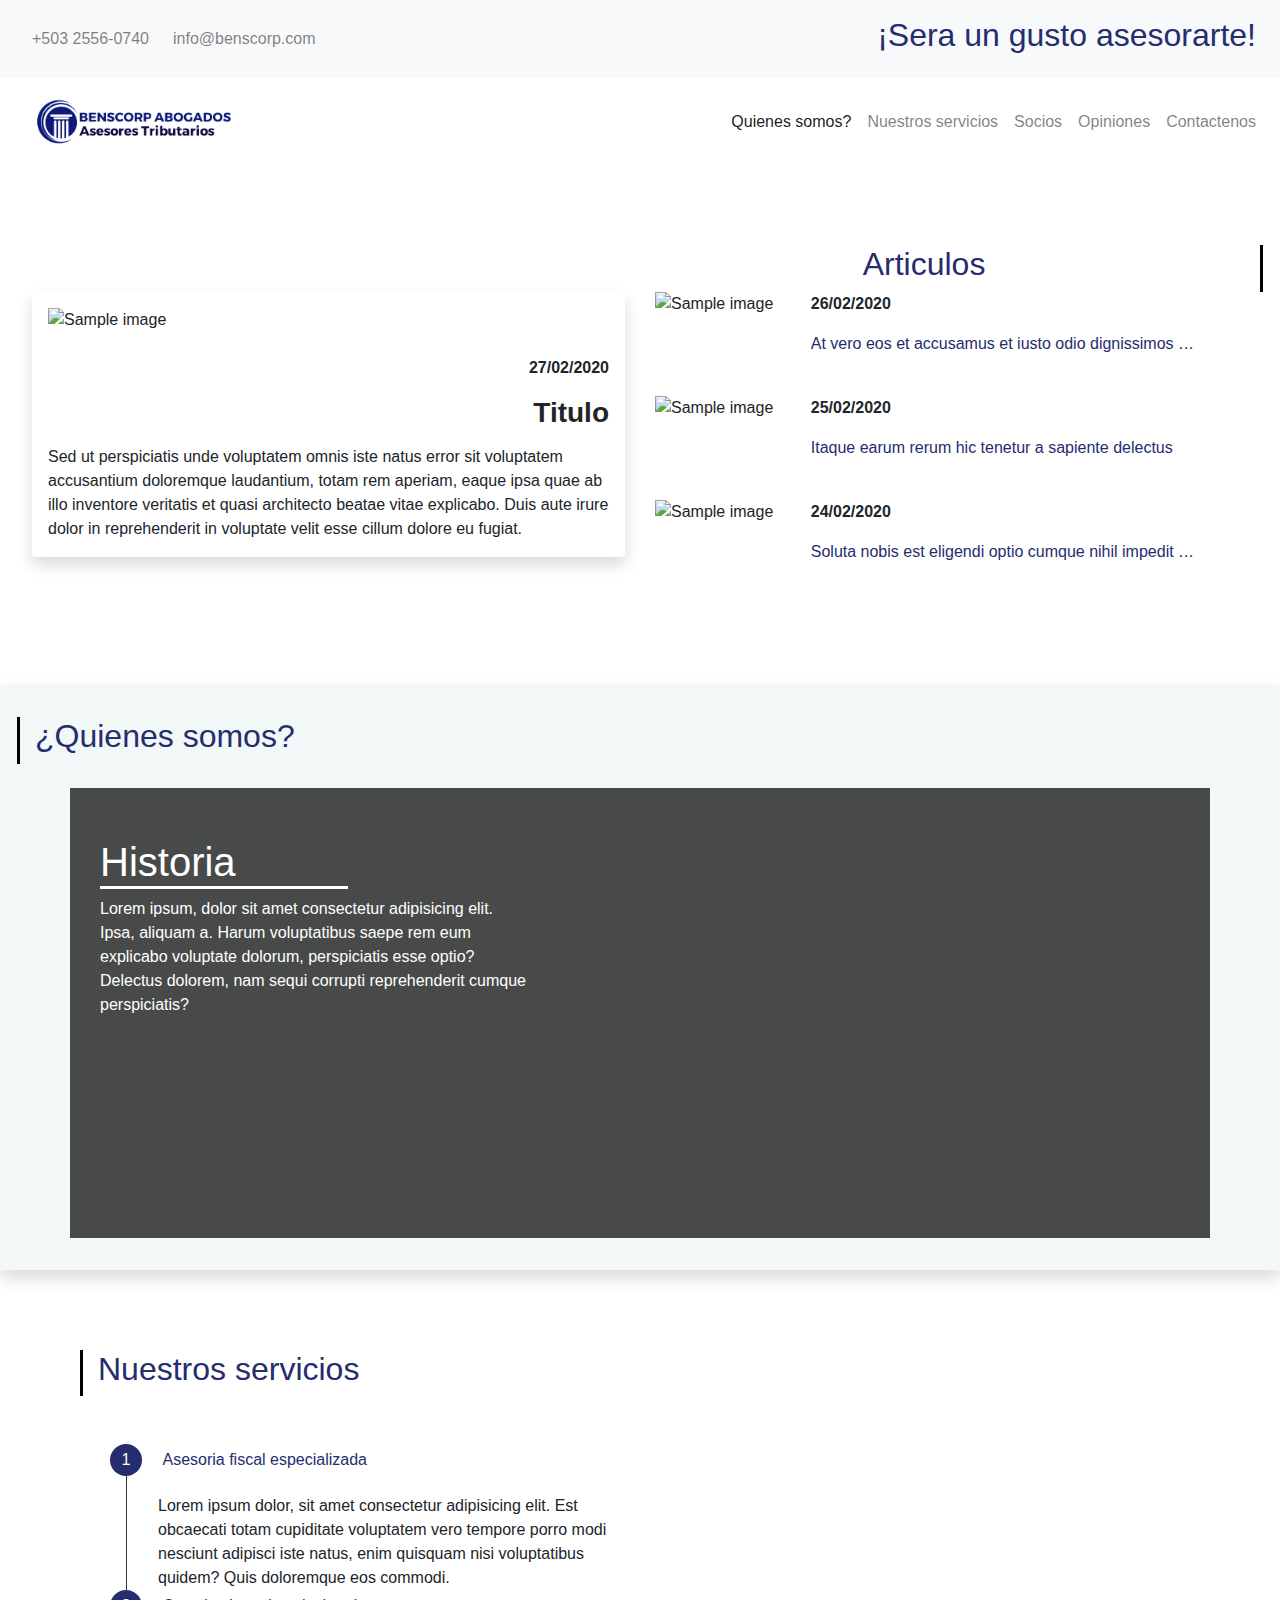
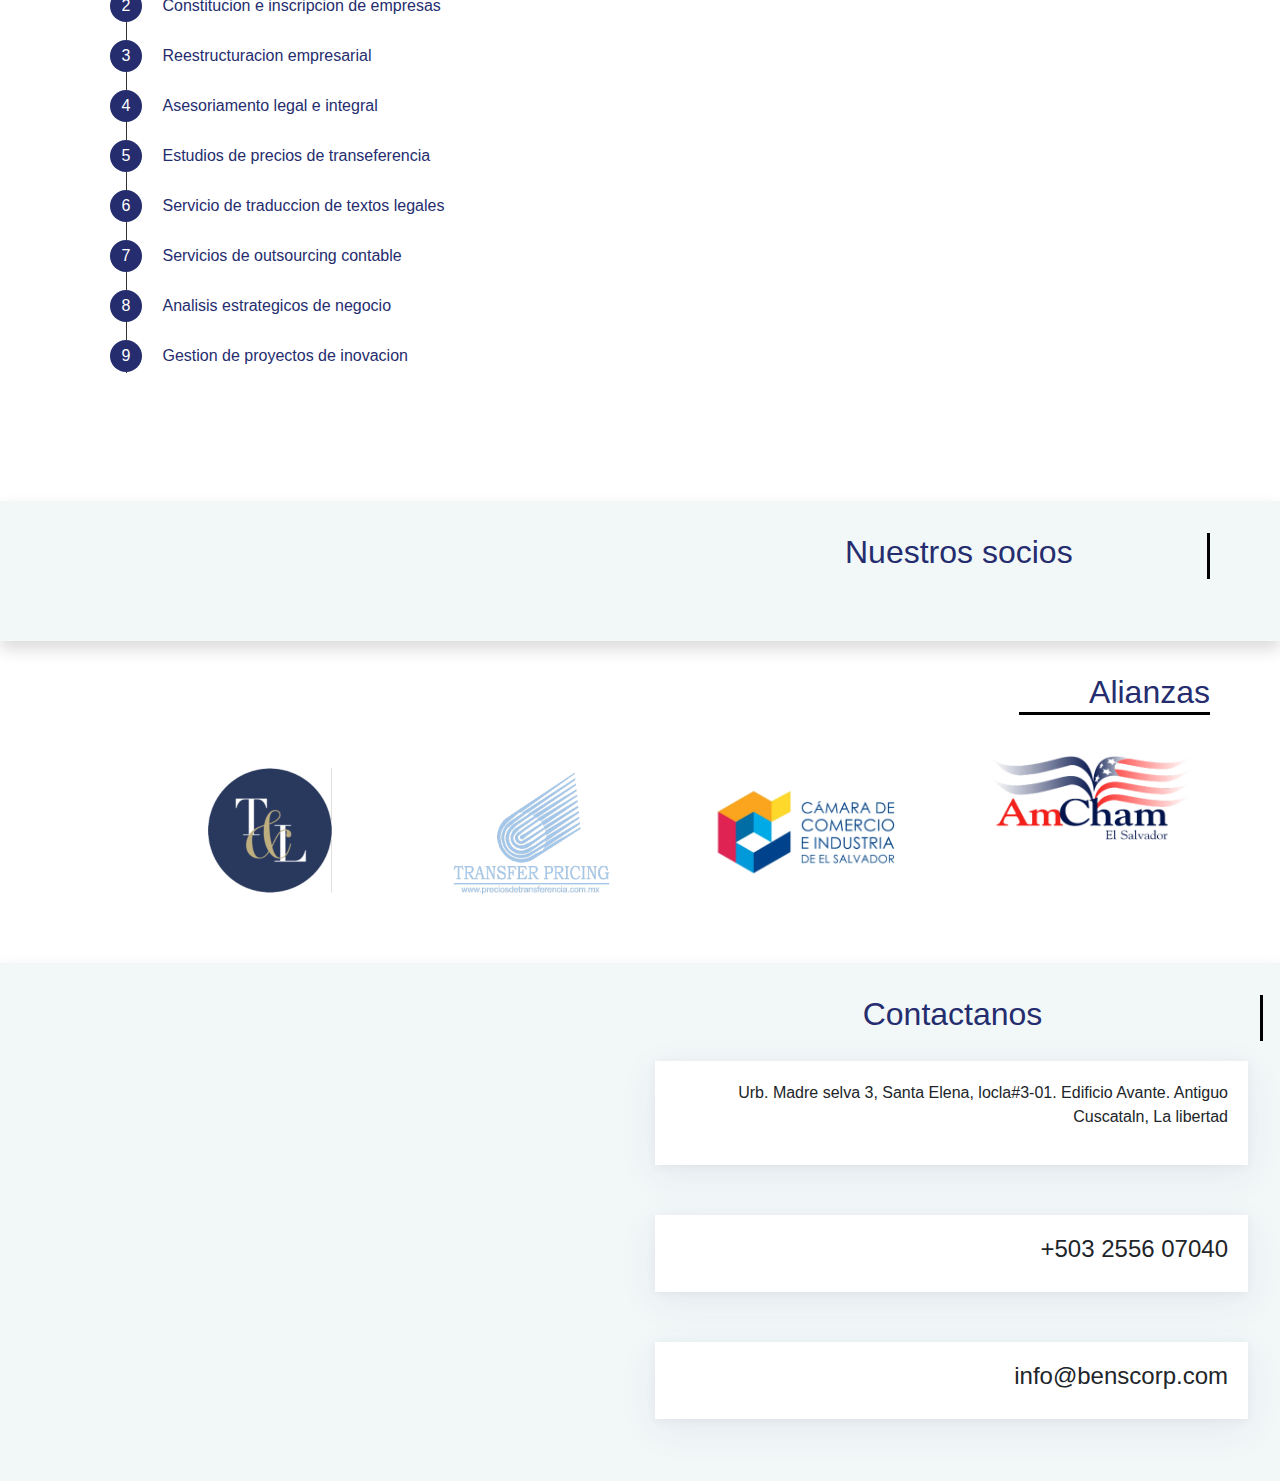
==== propuesta.html @ 33545127 "Signed-off-by: Andresss21 <Andrs27999@gmail.com>" ====
<!DOCTYPE html>
<html lang="en">

<head>
    <meta charset="UTF-8">
    <meta name="viewport" content="width=device-width, initial-scale=1.0">
    <title>Propuesta</title>
    <!--Import bootstrap-->
    <link rel="stylesheet" href="css/bootstrap.min.css">
    <link rel="stylesheet" type="text/css" href="css/bootstrap-extended.min.css">
    

    <!--Import Fontawesome Icon Font-->
    <script src="https://kit.fontawesome.com/948414847c.js" crossorigin="anonymous"></script>

    <!--Import owl carrousel-->
    <link rel="stylesheet" href="https://cdnjs.cloudflare.com/ajax/libs/OwlCarousel2/2.3.4/assets/owl.carousel.min.css">

    <!--Import style-->
    <link rel="stylesheet" href="css/style.css">



</head>

<body>

    <!--Navbar-->
    <nav class="navbar navbar-expand-md navbar-light bg-light">
        <div class="w-100 order-1 order-md-0">
            <ul class="navbar-nav mr-auto">
                <li class="nav-item">
                    <a class="nav-link"><i class="fas fa-phone"></i> +503 2556-0740</a>
                </li>
                <li class="nav-item">
                    <a class="nav-link"><i class="fas fa-envelope"></i> info@benscorp.com</a>
                </li>
            </ul>
        </div>
        <div class="navbar-collapse collapse mx-auto order-0 dual-collapse2">
            <ul class="navbar-nav">
                <li class="nav-item">
                    <a class="nav-link">
                        <h4><i class="fab fa-facebook-square"></i></h4>
                    </a>
                </li>
                <li class="nav-item">
                    <a class="nav-link">
                        <h4><i class="fab fa-twitter-square"></i></h4>
                    </a>
                </li>
                <li class="nav-item">
                    <a class="nav-link">
                        <h4><i class="fab fa-linkedin"></i></h4>
                    </a>
                </li>
            </ul>

        </div>
        <div class="navbar-collapse collapse w-100 order-3 dual-collapse2">
            <ul class="navbar-nav ml-auto">
                <li class="nav-item">
                    <a class="nav-link" href="#"><h2>¡Sera un gusto asesorarte!</h2></a>
                </li>
            </ul>
        </div>
    </nav>

    <!--Fin del Navbar-->

    <!--Navbar-->
    <nav class="navbar navbar-expand-sm navbar-light">
        <a class="navbar-brand" href="#"><img src="img/logo.png" class="img-fluid" width="295"></a>
        <button class="navbar-toggler" type="button" data-toggle="collapse" data-target="#navbar-index"
            aria-controls="navbar-index" aria-expanded="false" aria-label="Toggle navigation">
            <span class="navbar-toggler-icon"></span>
        </button>

        <div class="navbar-collapse collapse w-100 order-3 dual-collapse2" id="navbar-index">
            <ul class="navbar-nav ml-auto">
                <li class="nav-item active">
                    <a class="nav-link" href="#QuienesSomos">Quienes somos? <span class="sr-only">(current)</span></a>
                </li>
                <li class="nav-item ">
                    <a class="nav-link" href="#servicio">Nuestros servicios</a>
                </li>
                <li class="nav-item ">
                    <a class="nav-link" href="#nuestrosocios">Socios</a>
                </li>
                <li class="nav-item ">
                    <a class="nav-link" href="#alianza">Opiniones</a>
                </li>
                <li class="nav-item ">
                    <a class="nav-link" href="#Contacto">Contactenos</a>
                </li>
            </ul>
        </div>
    </nav>
    <!--Fin del Navbar-->

    <!--SLIDER-->
    <div class="container">

        <div class="row">

            <div class="col-sm-auto">
                <div class="carousel slide" id="main-carousel" data-ride="carousel">
                    <ol class="carousel-indicators">
                        <li data-target="#main-carousel" data-slide-to="0" class="active"></li>
                        <li data-target="#main-carousel" data-slide-to="1"></li>
                        <li data-target="#main-carousel" data-slide-to="2"></li>
                        <li data-target="#main-carousel" data-slide-to="3"></li>
                    </ol><!-- /.carousel-indicators -->

                    <div class="carousel-inner">
                        <div class="carousel-item active">
                            <img class="d-block img-fluid" src="https://s19.postimg.cc/qzj5uncgj/slide1.jpg" alt="">
                            <div class="carousel-caption d-none d-md-block">
                                <h1>Titulo</h1>
                            </div>
                        </div>
                        <div class="carousel-item">
                            <img class="d-block img-fluid" src="https://s19.postimg.cc/lmubh3h0j/slide2.jpg" alt="">
                            <div class="carousel-caption d-none d-md-block">
                                <h3>Titulo</h3>
                                <p>Lorem ipsum dolor sit amet consectetur adipisicing elit. Adipisci esse vitae
                                    exercitationem fugit, numquam minus!</p>
                            </div>
                        </div>
                        <div class="carousel-item">
                            <img class="d-block img-fluid" src="https://s19.postimg.cc/99hh9lr5v/slide3.jpg" alt="">
                            <div class="carousel-caption d-none d-md-block">
                                <h3>Titulo</h3>
                                <p>Lorem ipsum dolor sit amet consectetur adipisicing elit. Adipisci esse vitae
                                    exercitationem fugit, numquam minus!</p>
                            </div>
                        </div>
                        <div class="carousel-item">
                            <img src="https://s19.postimg.cc/nenabzsnn/slide4.jpg" alt="" class="d-block img-fluid">
                            <div class="carousel-caption d-none d-md-block">
                                <h3>Titulo</h3>
                                <p>Lorem ipsum dolor sit amet consectetur adipisicing elit. Adipisci esse vitae
                                    exercitationem fugit, numquam minus!</p>
                            </div>
                        </div>
                    </div><!-- /.carousel-inner -->

                    <a href="#main-carousel" class="carousel-control-prev" data-slide="prev">
                        <span class="carousel-control-prev-icon"></span>
                        <span class="sr-only" aria-hidden="true">Prev</span>
                    </a>
                    <a href="#main-carousel" class="carousel-control-next" data-slide="next">
                        <span class="carousel-control-next-icon"></span>
                        <span class="sr-only" aria-hidden="true">Next</span>
                    </a>
                </div><!-- /.carousel -->
            </div>
        </div>
    </div>

    <!--Articulos-->
    
    <!-- Section: Magazine v.2 -->
    <section class="magazine-section my-5">

        <!-- Section heading -->
        <div class="row justify-content-end">
            <div class="col-4 line_black_reverse">
                <h2 class="letter_responsive">Articulos</h2>
            </div>
        </div>
        <!-- Grid row -->
        <div class="row">
          <!-- Grid column -->
          <div class="col-lg-6 col-md-12">
            <div class="shadow p-3 mb-5 bg-white rounded">    
                <!-- Featured news -->
                <div class="single-news mb-lg-0 mb-4">
        
                <!-- Image -->
                <div class="view overlay rounded z-depth-1-half mb-4">
                    <img class="img-fluid" src="https://images.pexels.com/photos/380768/pexels-photo-380768.jpeg?auto=compress&cs=tinysrgb&dpr=2&h=650&w=940" alt="Sample image">
                    <a>
                    <div class="mask rgba-white-slight"></div>
                    </a>
                </div>
        
                <!-- Data -->
                <div class="news-data d-flex justify-content-end">
                    <p class="font-weight-bold dark-grey-text">27/02/2020</p>
                </div>
        
                <!-- Excerpt -->
                <h3 class="font-weight-bold dark-grey-text mb-3"><a>Titulo</a></h3>
                <p class="dark-grey-text mb-lg-0 mb-md-5 mb-4">Sed ut perspiciatis unde voluptatem omnis iste natus
                    error sit voluptatem accusantium doloremque laudantium, totam rem aperiam, eaque ipsa quae ab illo
                    inventore veritatis et quasi architecto beatae vitae explicabo. Duis aute irure dolor in
                    reprehenderit in voluptate velit esse cillum dolore eu fugiat.</p>
        
                </div>
                <!-- Featured news -->
      
            </div>
        </div>
          <!-- Grid column -->
      
          <!-- Grid column -->
          <div class="col-lg-6 col-md-12">
      
            <!-- Small news -->
            <div class="single-news mb-4">
      
              <!-- Grid row -->
              <div class="row">
      
                <!-- Grid column -->
                <div class="col-md-3">
      
                  <!--Image-->
                  <div class="view overlay rounded z-depth-1 mb-4">
                    <img class="img-fluid" src="https://images.pexels.com/photos/4427430/pexels-photo-4427430.jpeg?auto=compress&cs=tinysrgb&dpr=2&h=650&w=940" alt="Sample image">
                    <a>
                      <div class="mask rgba-white-slight"></div>
                    </a>
                  </div>
      
                </div>
                <!-- Grid column -->
      
                <!-- Grid column -->
                <div class="col-md-9">
      
                  <!-- Excerpt -->
                  <p class="font-weight-bold dark-grey-text">26/02/2020</p>
                  <div class="d-flex justify-content-between">
                    <div class="col-11 text-truncate pl-0 mb-3">
                      <a href="#!" class="dark-grey-text">At vero eos et accusamus et iusto odio dignissimos
                        ducimus qui blanditiis</a>
                    </div>
                    <a><i class="fas fa-angle-double-right"></i></a>
                  </div>
      
                </div>
                <!-- Grid column -->
      
              </div>
              <!-- Grid row -->
      
            </div>
            <!-- Small news -->
      
            <!-- Small news -->
            <div class="single-news mb-4">
      
              <!-- Grid row -->
              <div class="row">
      
                <!-- Grid column -->
                <div class="col-md-3">
      
                  <!--Image-->
                  <div class="view overlay rounded z-depth-1 mb-4">
                    <img class="img-fluid" src="https://images.pexels.com/photos/3183197/pexels-photo-3183197.jpeg?auto=compress&cs=tinysrgb&dpr=2&h=650&w=940"
                      alt="Sample image">
                    <a>
                      <div class="mask rgba-white-slight"></div>
                    </a>
                  </div>
      
                </div>
                <!-- Grid column -->
      
                <!-- Grid column -->
                <div class="col-md-9">
      
                  <!-- Excerpt -->
                  <p class="font-weight-bold dark-grey-text">25/02/2020</p>
                  <div class="d-flex justify-content-between">
                    <div class="col-11 text-truncate pl-0 mb-3">
                      <a href="#!" class="dark-grey-text">Itaque earum rerum hic tenetur a sapiente delectus</a>
                    </div>
                    <a><i class="fas fa-angle-double-right"></i></a>
                  </div>
      
                </div>
                <!-- Grid column -->
      
              </div>
              <!-- Grid row -->
      
            </div>
            <!-- Small news -->
      
            <!-- Small news -->
            <div class="single-news mb-4">
      
              <!-- Grid row -->
              <div class="row">
      
                <!-- Grid column -->
                <div class="col-md-3">
      
                  <!--Image-->
                  <div class="view overlay rounded z-depth-1 mb-4">
                    <img class="img-fluid" src="https://images.pexels.com/photos/3184296/pexels-photo-3184296.jpeg?auto=compress&cs=tinysrgb&dpr=2&h=650&w=940" alt="Sample image">
                    <a>
                      <div class="mask rgba-white-slight"></div>
                    </a>
                  </div>
      
                </div>
                <!-- Grid column -->
      
                <!-- Grid column -->
                <div class="col-md-9">
      
                  <!-- Excerpt -->
                  <p class="font-weight-bold dark-grey-text">24/02/2020</p>
                  <div class="d-flex justify-content-between">
                    <div class="col-11 text-truncate pl-0 mb-3">
                      <a href="#!" class="dark-grey-text">Soluta nobis est eligendi optio cumque nihil impedit quo
                        minus</a>
                    </div>
                    <a><i class="fas fa-angle-double-right"></i></a>
                  </div>
      
                </div>
                <!-- Grid column -->
      
              </div>
              <!-- Grid row -->
      
            </div>
            <!-- Small news -->
      
            
      
          </div>
          <!--Grid column-->
      
        </div>
        <!-- Grid row -->
      
      </section>
      <!-- Section: Magazine v.2 -->
    
        <!--Fin Articulos-->
    

    <!--¿Quienes somos?-->
    <section class="shadow" class="m-5" id="QuienesSomos">
        <div class="row">
            <div class="col-4 line_black">
                <h2 class="letter_responsive">¿Quienes somos?</h2>
            </div>
        </div>
        <br>
        <div class="row">
            <div class="container bg-overlay">
            <div class="col-sm-3">
                <h1 class="line_buttom">Historia</h1>
            </div>
                <div class="col-sm">
                    <div>
                        <p class="reduce">Lorem ipsum, dolor sit amet consectetur adipisicing elit. Ipsa, aliquam a.
                            Harum voluptatibus
                            saepe rem eum explicabo voluptate dolorum,
                            perspiciatis esse optio? Delectus dolorem, nam sequi corrupti reprehenderit cumque
                            perspiciatis?</p>
                    </div>
                </div>
            </div>

        </div>

    </section>

    <!--Nuestro servicio-->
    <section class="m-5" id="servicio">
        <div class="container">
            <div class="row justify-content">
                <div class="col-4 line_black">
                    <h2 class="letter_responsive">Nuestros servicios</h2>
                </div>
            </div>
                <div class="col-lg-6 col-md-12 justify-content-center">
                    <div class="my-5">
                        <div class="steps" id="stepWizard">
                            <div class="step position-relative">
                                <div class="step-heading position-static" id="step1">
                                    <a class="" role="button" data-toggle="collapse" href="#collapse1" aria-expanded="true" aria-controls="collapse1">
                                        <div class="num d-inline-flex text-white align-items-center justify-content-center position-relative rounded-circle bg-primary">1</div>
                                        <div class="pl-3 d-inline-flex title">Asesoria fiscal especializada</div>
                                    </a>
                                </div>
                
                                <div class="line position-absolute"></div>
                
                                <div id="collapse1" class="pl-5 collapse show" aria-labelledby="step1" data-parent="#stepWizard">
                                    <div class="step-body" wid>
                                        Lorem ipsum dolor, sit amet consectetur adipisicing elit. Est obcaecati totam cupiditate 
                                        voluptatem vero tempore porro modi nesciunt adipisci iste natus, 
                                        enim quisquam nisi voluptatibus quidem? Quis doloremque eos commodi.
                                    </div>
                                </div>
                            </div>
                
                            <div class="step position-relative">
                                <div class="step-heading position-static" id="step2">
                                    <a class="" role="button" data-toggle="collapse" href="#collapse2" aria-expanded="true" aria-controls="collapse2">
                                        <div class="num d-inline-flex text-white align-items-center justify-content-center position-relative rounded-circle bg-primary">2</div>
                                        <div class="pl-3 d-inline-flex title">Constitucion e inscripcion de empresas</div>
                                    </a>
                                </div>
                
                                <div class="line position-absolute"></div>
                
                                <div id="collapse2" class="pl-5 collapse" aria-labelledby="step2" data-parent="#stepWizard">
                                    <div class="step-body">
                                        Lorem ipsum dolor, sit amet consectetur adipisicing elit. Est obcaecati totam cupiditate 
                                        voluptatem vero tempore porro modi nesciunt adipisci iste natus, 
                                        enim quisquam nisi voluptatibus quidem? Quis doloremque eos commodi.
                                    </div>
                                </div>
                            </div>

                            <div class="step position-relative">
                                <div class="step-heading position-static" id="step3">
                                    <a class="" role="button" data-toggle="collapse" href="#collapse3" aria-expanded="true" aria-controls="collapse3">
                                        <div class="num d-inline-flex text-white align-items-center justify-content-center position-relative rounded-circle bg-primary">3</div>
                                        <div class="pl-3 d-inline-flex title">Reestructuracion empresarial</div>
                                    </a>
                                </div>
                
                                <div class="line position-absolute"></div>
                
                                <div id="collapse3" class="pl-5 collapse" aria-labelledby="step3" data-parent="#stepWizard">
                                    <div class="step-body">
                                        Lorem ipsum dolor, sit amet consectetur adipisicing elit. Est obcaecati totam cupiditate 
                                        voluptatem vero tempore porro modi nesciunt adipisci iste natus, 
                                        enim quisquam nisi voluptatibus quidem? Quis doloremque eos commodi.
                                    </div>
                                </div>
                            </div>

                            <div class="step position-relative">
                                <div class="step-heading position-static" id="step4">
                                    <a class="" role="button" data-toggle="collapse" href="#collapse4" aria-expanded="true" aria-controls="collapse4">
                                        <div class="num d-inline-flex text-white align-items-center justify-content-center position-relative rounded-circle bg-primary">4</div>
                                        <div class="pl-3 d-inline-flex title">Asesoriamento legal e integral</div>
                                    </a>
                                </div>
                
                                <div class="line position-absolute"></div>
                
                                <div id="collapse4" class="pl-5 collapse" aria-labelledby="step4" data-parent="#stepWizard">
                                    <div class="step-body">
                                        Lorem ipsum dolor, sit amet consectetur adipisicing elit. Est obcaecati totam cupiditate 
                                        voluptatem vero tempore porro modi nesciunt adipisci iste natus, 
                                        enim quisquam nisi voluptatibus quidem? Quis doloremque eos commodi.
                                    </div>
                                </div>
                            </div>

                            <div class="step position-relative">
                                <div class="step-heading position-static" id="step5">
                                    <a class="" role="button" data-toggle="collapse" href="#collapse5" aria-expanded="true" aria-controls="collapse5">
                                        <div class="num d-inline-flex text-white align-items-center justify-content-center position-relative rounded-circle bg-primary">5</div>
                                        <div class="pl-3 d-inline-flex title">Estudios de precios de transeferencia</div>
                                    </a>
                                </div>
                
                                <div class="line position-absolute"></div>
                
                                <div id="collapse5" class="pl-5 collapse" aria-labelledby="step5" data-parent="#stepWizard">
                                    <div class="step-body">
                                        Lorem ipsum dolor, sit amet consectetur adipisicing elit. Est obcaecati totam cupiditate 
                                        voluptatem vero tempore porro modi nesciunt adipisci iste natus, 
                                        enim quisquam nisi voluptatibus quidem? Quis doloremque eos commodi.
                                    </div>
                                </div>
                            </div>

                            <div class="step position-relative">
                                <div class="step-heading position-static" id="step6">
                                    <a class="" role="button" data-toggle="collapse" href="#collapse6" aria-expanded="true" aria-controls="collapse6">
                                        <div class="num d-inline-flex text-white align-items-center justify-content-center position-relative rounded-circle bg-primary">6</div>
                                        <div class="pl-3 d-inline-flex title">Servicio de traduccion de textos legales</div>
                                    </a>
                                </div>
                
                                <div class="line position-absolute"></div>
                
                                <div id="collapse6" class="pl-5 collapse" aria-labelledby="step6" data-parent="#stepWizard">
                                    <div class="step-body">
                                        Lorem ipsum dolor, sit amet consectetur adipisicing elit. Est obcaecati totam cupiditate 
                                        voluptatem vero tempore porro modi nesciunt adipisci iste natus, 
                                        enim quisquam nisi voluptatibus quidem? Quis doloremque eos commodi.
                                    </div>
                                </div>
                            </div>

                            <div class="step position-relative">
                                <div class="step-heading position-static" id="step7">
                                    <a class="" role="button" data-toggle="collapse" href="#collapse7" aria-expanded="true" aria-controls="collapse7">
                                        <div class="num d-inline-flex text-white align-items-center justify-content-center position-relative rounded-circle bg-primary">7</div>
                                        <div class="pl-3 d-inline-flex title">Servicios de outsourcing contable</div>
                                    </a>
                                </div>
                
                                <div class="line position-absolute"></div>
                
                                <div id="collapse7" class="pl-5 collapse" aria-labelledby="step7" data-parent="#stepWizard">
                                    <div class="step-body">
                                        Lorem ipsum dolor, sit amet consectetur adipisicing elit. Est obcaecati totam cupiditate 
                                        voluptatem vero tempore porro modi nesciunt adipisci iste natus, 
                                        enim quisquam nisi voluptatibus quidem? Quis doloremque eos commodi.
                                    </div>
                                </div>
                            </div>

                            <div class="step position-relative">
                                <div class="step-heading position-static" id="step8">
                                    <a class="" role="button" data-toggle="collapse" href="#collapse8" aria-expanded="true" aria-controls="collapse8">
                                        <div class="num d-inline-flex text-white align-items-center justify-content-center position-relative rounded-circle bg-primary">8</div>
                                        <div class="pl-3 d-inline-flex title">Analisis estrategicos de negocio</div>
                                    </a>
                                </div>
                
                                <div class="line position-absolute"></div>
                
                                <div id="collapse8" class="pl-5 collapse" aria-labelledby="step8" data-parent="#stepWizard">
                                    <div class="step-body">
                                        Lorem ipsum dolor, sit amet consectetur adipisicing elit. Est obcaecati totam cupiditate 
                                        voluptatem vero tempore porro modi nesciunt adipisci iste natus, 
                                        enim quisquam nisi voluptatibus quidem? Quis doloremque eos commodi.
                                    </div>
                                </div>
                            </div>

                            <div class="step position-relative">
                                <div class="step-heading position-static" id="step9">
                                    <a class="" role="button" data-toggle="collapse" href="#collapse9" aria-expanded="true" aria-controls="collapse9">
                                        <div class="num d-inline-flex text-white align-items-center justify-content-center position-relative rounded-circle bg-primary">9</div>
                                        <div class="pl-3 d-inline-flex title">Gestion de proyectos de inovacion</div>
                                    </a>
                                </div>
                
                                <div class="line position-absolute"></div>
                
                                <div id="collapse9" class="pl-5 collapse" aria-labelledby="step9" data-parent="#stepWizard">
                                    <div class="step-body">
                                        Lorem ipsum dolor, sit amet consectetur adipisicing elit. Est obcaecati totam cupiditate 
                                        voluptatem vero tempore porro modi nesciunt adipisci iste natus, 
                                        enim quisquam nisi voluptatibus quidem? Quis doloremque eos commodi.
                                    </div>
                                </div>
                            </div>
                
                        </div>
                    </div>
                </div>
            </div>
    </section>
    <!---FIn de los servicios-->

    <!---Inicio de Nuestros socios-->
    <section class="shadow" id="nuestrosocios">
        <div class="container">
            <div class="row justify-content-end">
                <div class="col-4 line_black_reverse">
                    <h2 class="letter_responsive">Nuestros socios</h2>
                </div>
            </div>
        </div>

        <div class="gtco-testimonials">
            <div class="owl-carousel owl-carousel1 owl-theme">
                <div>
                    <div class="card text-center"><img class="card-img-top"
                            src="https://images.unsplash.com/photo-1572561300743-2dd367ed0c9a?crop=entropy&cs=tinysrgb&fit=crop&fm=jpg&h=300&ixid=eyJhcHBfaWQiOjF9&ixlib=rb-1.2.1&q=50&w=300"
                            alt="">
                        <div class="card-body">
                            <h5 class="line_black">Lic. Juan Carlos Benitez Perla <br />
                                <!--<span> Project Manager </span>--></h5>
                            <p class="card-text">“ Nam libero tempore, cum soluta nobis est eligendi optio cumque nihil
                                impedit quo minus id quod maxime placeat ” </p>
                        </div>
                    </div>
                </div>
                <div>
                    <div class="card text-center"><img class="card-img-top"
                            src="https://images.unsplash.com/photo-1588361035994-295e21daa761?crop=entropy&cs=tinysrgb&fit=crop&fm=jpg&h=301&ixid=eyJhcHBfaWQiOjF9&ixlib=rb-1.2.1&q=50&w=301"
                            alt="">
                        <div class="card-body">
                            <h5 class="line_black">Mgtr. Juan Carlos Benitez Sorto<br />
                                <!--<span> Project Manager </span>--></h5>
                            <p class="card-text">“ Nam libero tempore, cum soluta nobis est eligendi optio cumque nihil
                                impedit quo minus id quod maxime placeat ” </p>
                        </div>
                    </div>
                </div>
                <div>
                    <div class="card text-center"><img class="card-img-top"
                            src="https://images.unsplash.com/photo-1575377222312-dd1a63a51638?crop=entropy&cs=tinysrgb&fit=crop&fm=jpg&h=302&ixid=eyJhcHBfaWQiOjF9&ixlib=rb-1.2.1&q=50&w=302"
                            alt="">
                        <div class="card-body">
                            <h5 class="line_black">Mgtr. Rodrigo José Benitez Sorto<br />
                                <!--<span> Project Manager </span>--></h5>
                            <p class="card-text">“ Nam libero tempore, cum soluta nobis est eligendi optio cumque nihil
                                impedit quo minus id quod maxime placeat ” </p>
                        </div>
                    </div>
                </div>
                
            </div>
        </div>
        
    </section>
    <!---Fin de Nuestros socios-->

    <!---Inicio de Alianzas-->
    <section id="alianza">
        <div class="container">
            <div class="row justify-content-end">
                <div>
                    <h2 class="line_bottom_black text-right">Alianzas</h2>
                </div>
                <div class="row ">
                    <div class="col-sm">
                        <img class="img-fluid" src="img/alianza_logo/1.png" alt="">
                    </div>
                    <div class="col-sm">
                        <img class="img-fluid" src="img/alianza_logo/2.png" alt="">
                    </div>
                    <div class="col-sm">
                        <img class="img-fluid" src="img/alianza_logo/3.png" alt="">
                    </div>
                    <div class="col-sm">
                        <img class="img-fluid" src="img/alianza_logo/4.png" alt="">
                    </div>
                </div>

            </div>
    </section>
    <!---Fin de Alianzas-->

    <!--Contactanos-->

    <section class="shadow" id="Contacto">

        <div class="row justify-content-end">
          <div class="col-4 line_black_reverse">
            <h2 class="letter_responsive">Contactanos</h2>
          </div>
        </div>
  
      
        <div class="row justify-content-end" >
          <div class="col-xl-6 col-md-12">
            <div class="card">
              <div class="card-content">
                <div class="card-body cleartfix">
                  <div class="media align-items-stretch">
                    <div class="align-self-center">
                      <i class="fas fa-map-marker-alt fa-2x"></i>
                    </div>
                    <div class="media-body"></div>
                    <div class="right"> 
                      <p>Urb. Madre selva 3, Santa Elena, locla#3-01. Edificio Avante.
                        Antiguo Cuscataln, La libertad
                      </p>
                    </div>
                  </div>
                </div>
              </div>
            </div>
          </div>
        </div>
      
        <div class="row justify-content-end" >
          <div class="col-xl-6 col-md-12">
            <div class="card">
              <div class="card-content">
                <div class="card-body cleartfix">
                  <div class="media align-items-stretch">
                    <div class="align-self-center">
                      <i class="fas fa-phone fa-2x"></i>
                    </div>
                    <div class="media-body"></div>
                    <div class="align-self-center"> 
                      <h4>+503 2556 07040</h4>
                    </div>
                  </div>
                </div>
              </div>
            </div>
          </div>
        </div>
  
        <div class="row justify-content-end" >
          <div class="col-xl-6 col-md-12">
            <div class="card">
              <div class="card-content">
                <div class="card-body cleartfix">
                  <div class="media align-items-stretch">
                    <div class="align-self-center">
                      <i class="fas fa-envelope fa-2x"></i>
                    </div>
                    <div class="media-body"></div>
                    <div class="align-self-center"> 
                      <h4>info@benscorp.com</h4>
                    </div>
                  </div>
                </div>
              </div>
            </div>
          </div>
        </div> 
      </section>
      <!--Fin contactanos-->


    <!--Import all JS-->
    <script src="https://code.jquery.com/jquery-3.5.1.slim.min.js"
        integrity="sha384-DfXdz2htPH0lsSSs5nCTpuj/zy4C+OGpamoFVy38MVBnE+IbbVYUew+OrCXaRkfj"
        crossorigin="anonymous"></script>
    <script src="js/bootstrap.bundle.min.js"></script>
    <script src="https://cdnjs.cloudflare.com/ajax/libs/OwlCarousel2/2.3.4/owl.carousel.min.js"></script>
    <script src="js/index.js"></script>

</body>

</html>
---- css/style.css ----
.carousel-indicators{
    justify-content: left;
}

img {
    max-width: 100%;
    height: auto;
    display: block;
  }
  
  h3 {
    text-align: center;
    font-weight: 400;
    margin-bottom: 0;
  }
  
  .gtco-testimonials {
    position: relative;
    margin-top: 30px;
  }
  @media (max-width: 767px) {
    .gtco-testimonials {
      margin-top: 20px;
    }
  }
  .gtco-testimonials h2 {
    font-size: 30px;
    text-align: center;
    color: #333333;
    margin-bottom: 50px;
  }
  .gtco-testimonials .owl-stage-outer {
    padding: 30px 0;
  }
  .gtco-testimonials .owl-nav {
    display: none;
  }
  .gtco-testimonials .owl-dots {
    text-align: center;
  }
  .gtco-testimonials .owl-dots span {
    position: relative;
    height: 10px;
    width: 10px;
    border-radius: 50%;
    display: block;
    background: #fff;
    border: 2px solid #01b0f8;
    margin: 0 5px;
  }
  .gtco-testimonials .owl-dots .active {
    box-shadow: none;
  }
  .gtco-testimonials .owl-dots .active span {
    background: #01b0f8;
    box-shadow: none;
    height: 12px;
    width: 12px;
    margin-bottom: -1px;
  }
  .gtco-testimonials .card {
    background: #fff;
    box-shadow: 0 8px 30px -7px #c9dff0;
    margin: 0 20px;
    padding: 0 10px;
    border-radius: 20px;
    border: 0;
  }
  .gtco-testimonials .card .card-img-top {
    max-width: 100px;
    border-radius: 50%;
    margin: 15px auto 0;
    box-shadow: 0 8px 20px -4px #95abbb;
    width: 100px;
    height: 100px;
  }
  .gtco-testimonials .card h5 {
    color: #01b0f8;
    font-size: 21px;
    line-height: 1.3;
  }
  .gtco-testimonials .card h5 span {
    font-size: 18px;
    color: #666666;
  }
  .gtco-testimonials .card p {
    font-size: 18px;
    color: #555;
    padding-bottom: 15px;
  }
  .gtco-testimonials .active {
    opacity: 0.5;
    transition: all 0.3s;
  }
  .gtco-testimonials .center {
    opacity: 1;
  }
  .gtco-testimonials .center h5 {
    font-size: 24px;
  }
  .gtco-testimonials .center h5 span {
    font-size: 20px;
  }
  .gtco-testimonials .center .card-img-top {
    max-width: 100%;
    height: 120px;
    width: 120px;
  }
  .owl-carousel .owl-nav button.owl-next, .owl-carousel .owl-nav button.owl-prev, .owl-carousel button.owl-dot {
    outline: 0;
  }

  .line_black{
    border-color: #000;
    border-left-style: solid;
    
  }
  .line_black_reverse{
    border-color: #000;
    border-right-style: solid;
    
  }

  .pequeno{
    font-size: small;
    text-align: right;
  }

  h3{
    text-align: right;
  }

  .card{
    margin-top: 20px;
  }

 
  .letter_responsive {
    font-size: 2rem;
  }

  .letter_responsive_contact {
    font-size: 2rem;
  }

  .letter_responsive_quienes {
    font-size: 2rem;
    
  }
  
  @media screen and (min-width: 601px) {
    .letter_responsive {
      font-size: 2rem;
    }
    .letter_responsive_contact {
      font-size: 2rem;
    }
    .letter_responsive_quienes {
      font-size: 2rem;
      
    }
  }
  
  /* If the screen size is 600px wide or less, set the font-size of <div> to 30px */
  @media screen and (max-width: 600px) {
    .letter_responsive {
      font-size: 1rem;
      white-space: nowrap;
      margin-left: -72px;
    }
    .letter_responsive_contact {
      font-size: 1rem;
      margin-left: -12px;
    }
    .letter_responsive_quienes {
      font-size: 1rem;
      
    }
  }

  .bg-overlay {
    background: linear-gradient(rgba(0,0,0,.7), rgba(0,0,0,.7)), url("https://images.pexels.com/photos/1595385/pexels-photo-1595385.jpeg?auto=compress&cs=tinysrgb&dpr=2&h=650&w=940");
    background-repeat: no-repeat;
    background-size: cover;
    background-position: center center;
    color: #fff;
    height: 450px;
    padding-top: 50px;
}



.reduce{
  width: 40%;
}

section {
  padding:2rem;
}

.shadow {
  background-color:#F2F8F8;
}

.line_buttom{
  border-bottom-color: #fff;
    border-bottom-style: solid;
    
}

.line_bottom_black{
  border-bottom-color: #000;
    border-bottom-style: solid;
    width: 191px;
}

.right{
  text-align: end;
}


.step-heading {
  height: 33px;
  padding-bottom: 50px;
  cursor: pointer;
}
.step:last-child .step-heading {
  padding-bottom: 0;
}
.step-heading > a:hover {
  text-decoration: none;
}
.step-heading .num {
  width: 32px;
  height: 32px;
}
.steps .step .line {
  border-left: 1px solid #333;
  left: 16px;
  bottom: 0px;
  top: 32px;
}

a{
  color: #252d6e;
}

.bg-primary{
  background-color: #252d6e !important;
} 
h2{
  color: #252d6e;
}
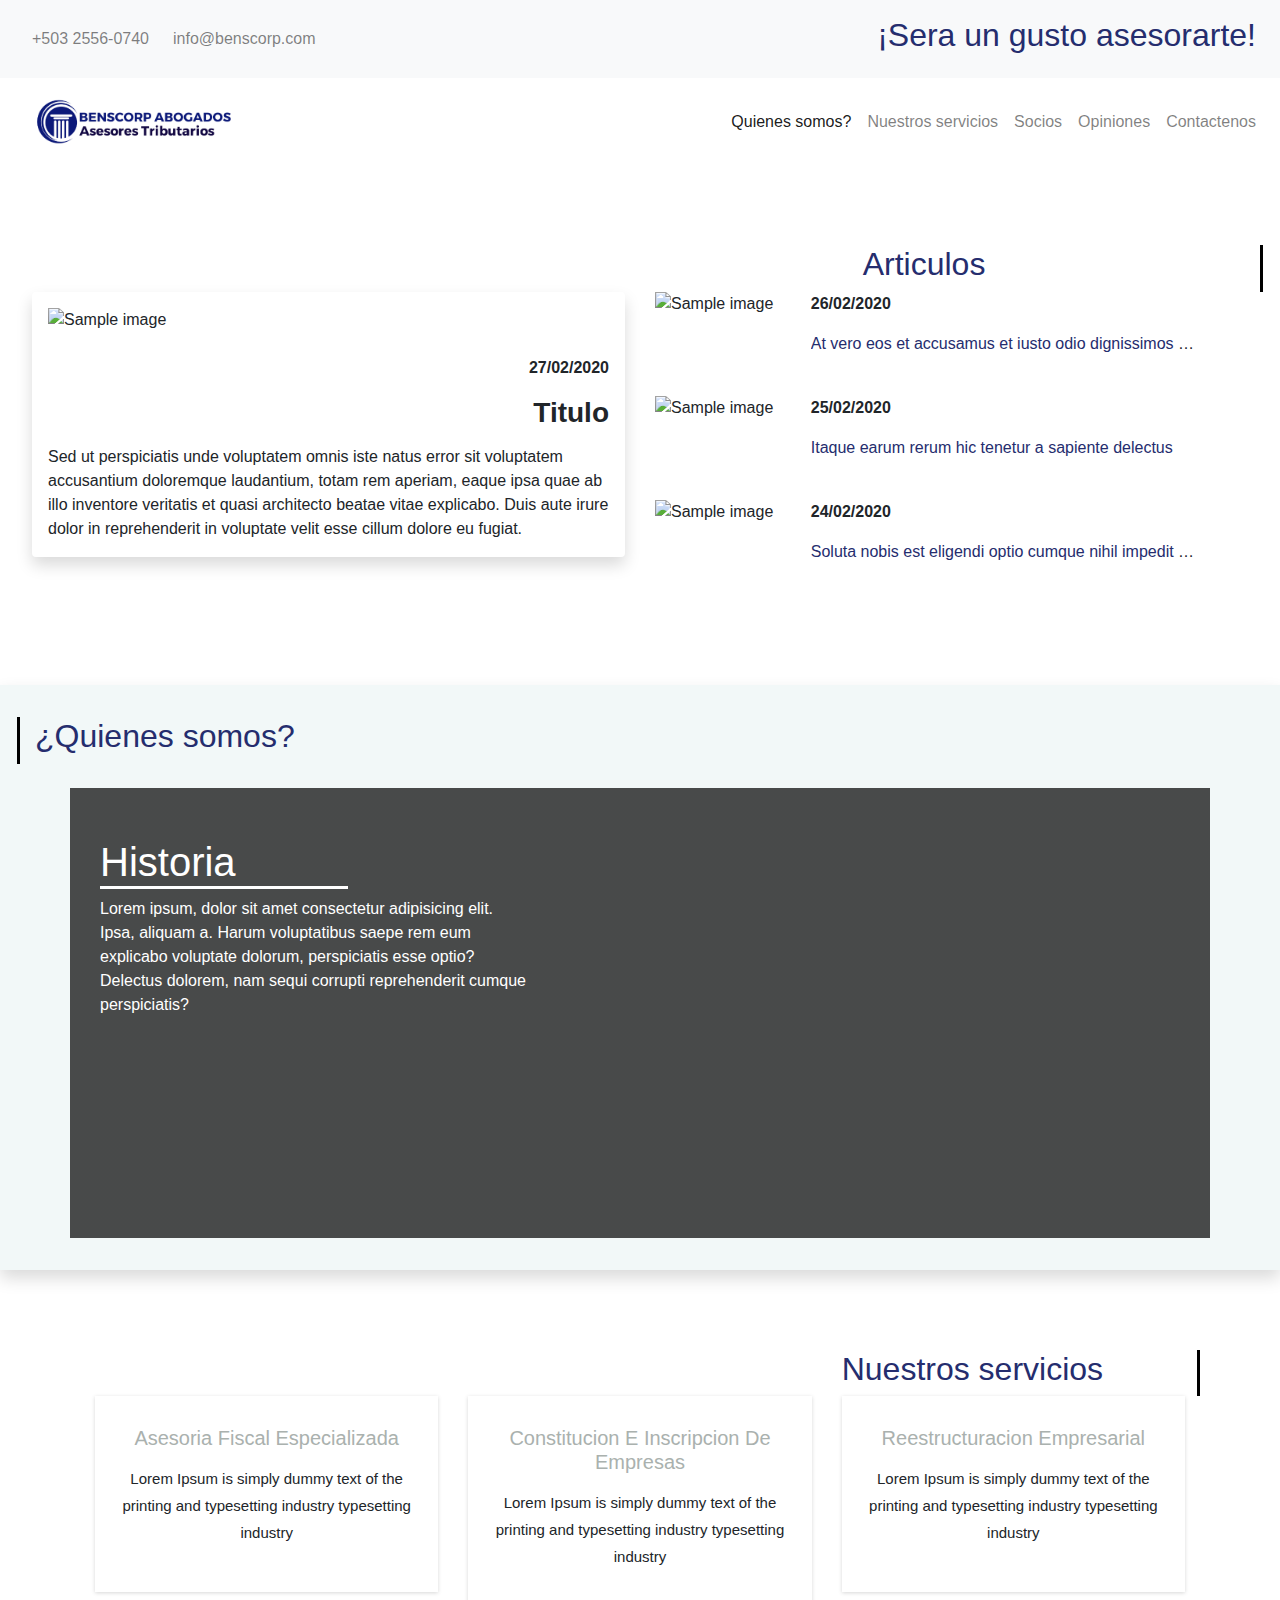
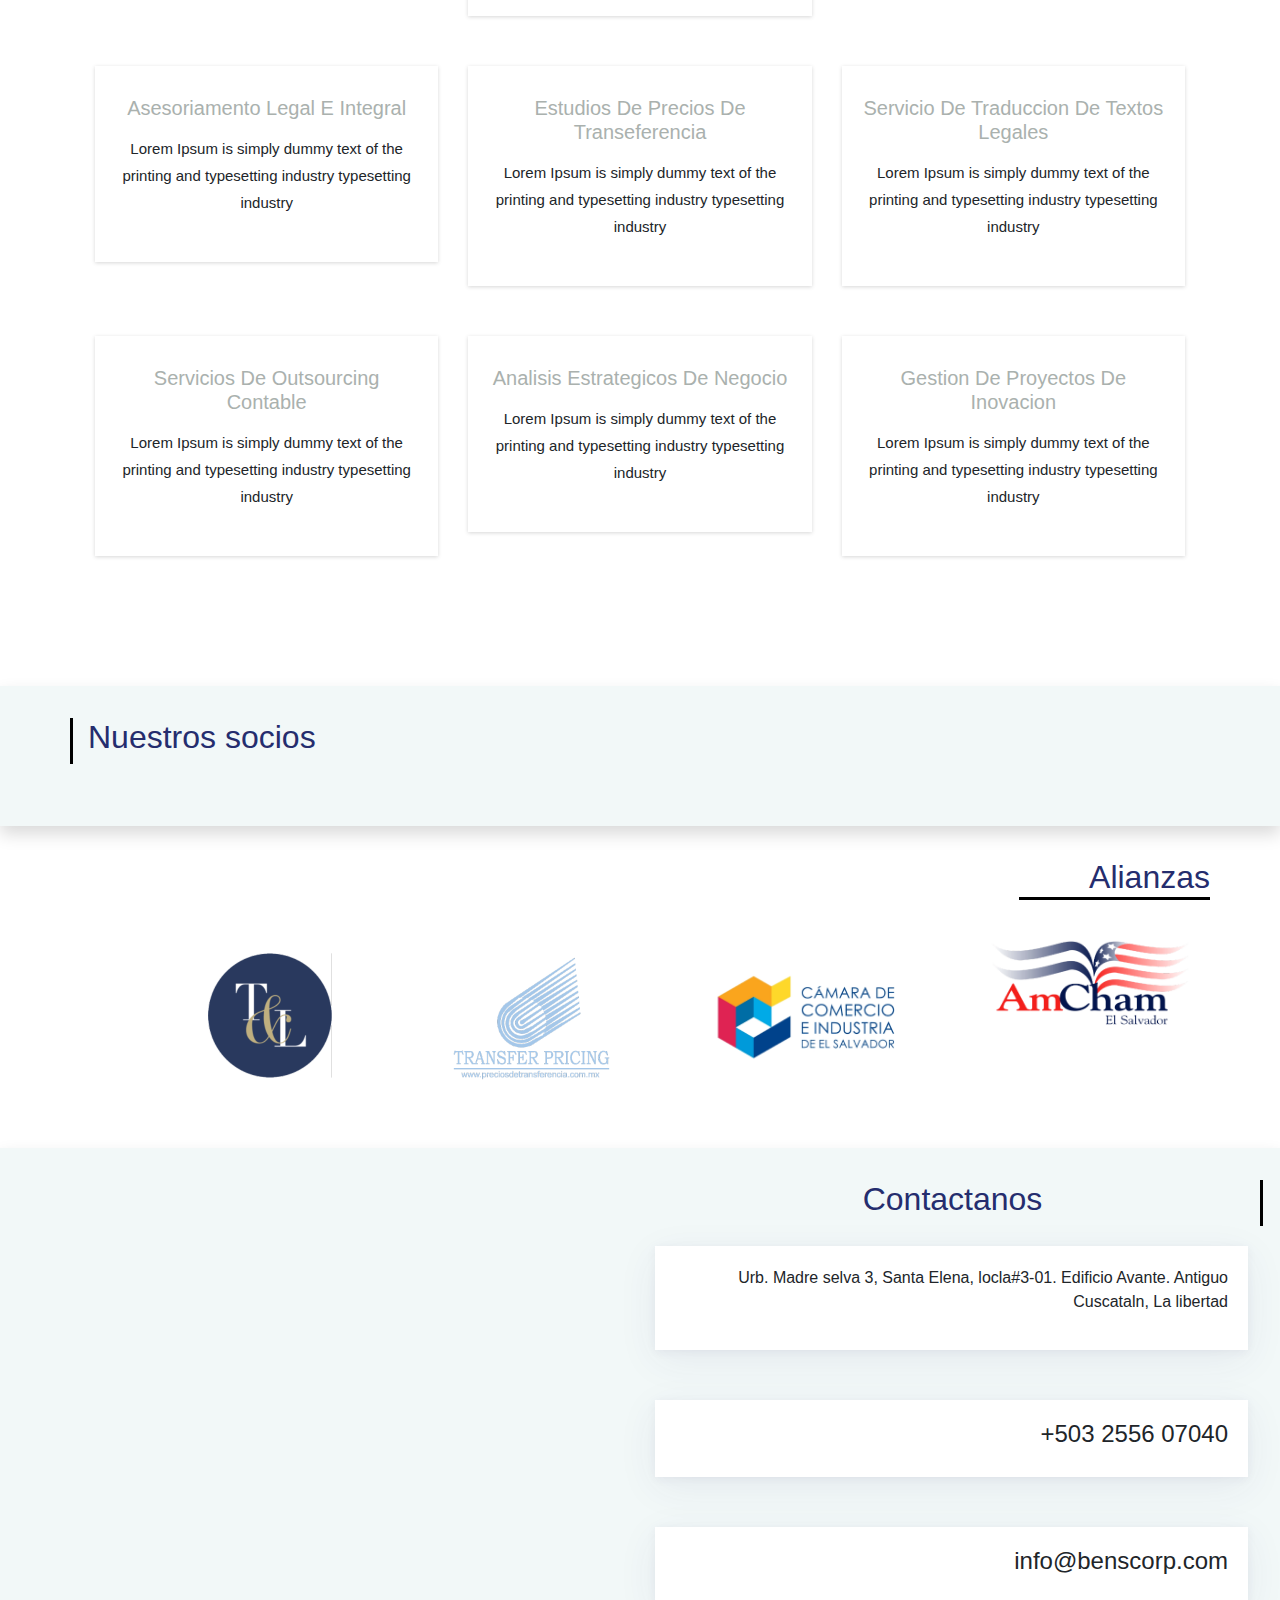
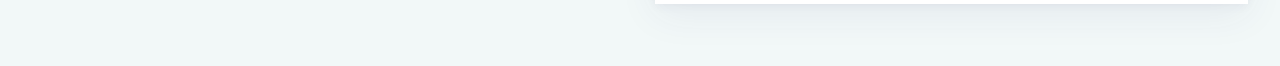
==== commit 972924ee: "Signed-off-by: Andresss21 <andrs27999@gmail.com>" ====
--- a/propuesta.html
+++ b/propuesta.html
@@ -8,7 +8,7 @@
     <!--Import bootstrap-->
     <link rel="stylesheet" href="css/bootstrap.min.css">
     <link rel="stylesheet" type="text/css" href="css/bootstrap-extended.min.css">
-    
+
 
     <!--Import Fontawesome Icon Font-->
     <script src="https://kit.fontawesome.com/948414847c.js" crossorigin="anonymous"></script>
@@ -159,7 +159,7 @@
     </div>
 
     <!--Articulos-->
-    
+
     <!-- Section: Magazine v.2 -->
     <section class="magazine-section my-5">
 
@@ -173,10 +173,10 @@
         <div class="row">
           <!-- Grid column -->
           <div class="col-lg-6 col-md-12">
-            <div class="shadow p-3 mb-5 bg-white rounded">    
+            <div class="shadow p-3 mb-5 bg-white rounded">
                 <!-- Featured news -->
                 <div class="single-news mb-lg-0 mb-4">
-        
+
                 <!-- Image -->
                 <div class="view overlay rounded z-depth-1-half mb-4">
                     <img class="img-fluid" src="https://images.pexels.com/photos/380768/pexels-photo-380768.jpeg?auto=compress&cs=tinysrgb&dpr=2&h=650&w=940" alt="Sample image">
@@ -184,38 +184,38 @@
                     <div class="mask rgba-white-slight"></div>
                     </a>
                 </div>
-        
+
                 <!-- Data -->
                 <div class="news-data d-flex justify-content-end">
                     <p class="font-weight-bold dark-grey-text">27/02/2020</p>
                 </div>
-        
+
                 <!-- Excerpt -->
                 <h3 class="font-weight-bold dark-grey-text mb-3"><a>Titulo</a></h3>
                 <p class="dark-grey-text mb-lg-0 mb-md-5 mb-4">Sed ut perspiciatis unde voluptatem omnis iste natus
                     error sit voluptatem accusantium doloremque laudantium, totam rem aperiam, eaque ipsa quae ab illo
                     inventore veritatis et quasi architecto beatae vitae explicabo. Duis aute irure dolor in
                     reprehenderit in voluptate velit esse cillum dolore eu fugiat.</p>
-        
+
                 </div>
                 <!-- Featured news -->
-      
+
             </div>
         </div>
           <!-- Grid column -->
-      
+
           <!-- Grid column -->
           <div class="col-lg-6 col-md-12">
-      
+
             <!-- Small news -->
             <div class="single-news mb-4">
-      
+
               <!-- Grid row -->
               <div class="row">
-      
+
                 <!-- Grid column -->
                 <div class="col-md-3">
-      
+
                   <!--Image-->
                   <div class="view overlay rounded z-depth-1 mb-4">
                     <img class="img-fluid" src="https://images.pexels.com/photos/4427430/pexels-photo-4427430.jpeg?auto=compress&cs=tinysrgb&dpr=2&h=650&w=940" alt="Sample image">
@@ -223,13 +223,13 @@
                       <div class="mask rgba-white-slight"></div>
                     </a>
                   </div>
-      
-                </div>
-                <!-- Grid column -->
-      
+
+                </div>
+                <!-- Grid column -->
+
                 <!-- Grid column -->
                 <div class="col-md-9">
-      
+
                   <!-- Excerpt -->
                   <p class="font-weight-bold dark-grey-text">26/02/2020</p>
                   <div class="d-flex justify-content-between">
@@ -239,25 +239,25 @@
                     </div>
                     <a><i class="fas fa-angle-double-right"></i></a>
                   </div>
-      
-                </div>
-                <!-- Grid column -->
-      
+
+                </div>
+                <!-- Grid column -->
+
               </div>
               <!-- Grid row -->
-      
+
             </div>
             <!-- Small news -->
-      
+
             <!-- Small news -->
             <div class="single-news mb-4">
-      
+
               <!-- Grid row -->
               <div class="row">
-      
+
                 <!-- Grid column -->
                 <div class="col-md-3">
-      
+
                   <!--Image-->
                   <div class="view overlay rounded z-depth-1 mb-4">
                     <img class="img-fluid" src="https://images.pexels.com/photos/3183197/pexels-photo-3183197.jpeg?auto=compress&cs=tinysrgb&dpr=2&h=650&w=940"
@@ -266,13 +266,13 @@
                       <div class="mask rgba-white-slight"></div>
                     </a>
                   </div>
-      
-                </div>
-                <!-- Grid column -->
-      
+
+                </div>
+                <!-- Grid column -->
+
                 <!-- Grid column -->
                 <div class="col-md-9">
-      
+
                   <!-- Excerpt -->
                   <p class="font-weight-bold dark-grey-text">25/02/2020</p>
                   <div class="d-flex justify-content-between">
@@ -281,25 +281,25 @@
                     </div>
                     <a><i class="fas fa-angle-double-right"></i></a>
                   </div>
-      
-                </div>
-                <!-- Grid column -->
-      
+
+                </div>
+                <!-- Grid column -->
+
               </div>
               <!-- Grid row -->
-      
+
             </div>
             <!-- Small news -->
-      
+
             <!-- Small news -->
             <div class="single-news mb-4">
-      
+
               <!-- Grid row -->
               <div class="row">
-      
+
                 <!-- Grid column -->
                 <div class="col-md-3">
-      
+
                   <!--Image-->
                   <div class="view overlay rounded z-depth-1 mb-4">
                     <img class="img-fluid" src="https://images.pexels.com/photos/3184296/pexels-photo-3184296.jpeg?auto=compress&cs=tinysrgb&dpr=2&h=650&w=940" alt="Sample image">
@@ -307,13 +307,13 @@
                       <div class="mask rgba-white-slight"></div>
                     </a>
                   </div>
-      
-                </div>
-                <!-- Grid column -->
-      
+
+                </div>
+                <!-- Grid column -->
+
                 <!-- Grid column -->
                 <div class="col-md-9">
-      
+
                   <!-- Excerpt -->
                   <p class="font-weight-bold dark-grey-text">24/02/2020</p>
                   <div class="d-flex justify-content-between">
@@ -323,29 +323,29 @@
                     </div>
                     <a><i class="fas fa-angle-double-right"></i></a>
                   </div>
-      
-                </div>
-                <!-- Grid column -->
-      
+
+                </div>
+                <!-- Grid column -->
+
               </div>
               <!-- Grid row -->
-      
+
             </div>
             <!-- Small news -->
-      
-            
-      
+
+
+
           </div>
           <!--Grid column-->
-      
+
         </div>
         <!-- Grid row -->
-      
+
       </section>
       <!-- Section: Magazine v.2 -->
-    
+
         <!--Fin Articulos-->
-    
+
 
     <!--¿Quienes somos?-->
     <section class="shadow" class="m-5" id="QuienesSomos">
@@ -378,188 +378,76 @@
     <!--Nuestro servicio-->
     <section class="m-5" id="servicio">
         <div class="container">
-            <div class="row justify-content">
-                <div class="col-4 line_black">
+            <div class="row justify-content-end">
+                <div class="col-4 line_black_reverse">
                     <h2 class="letter_responsive">Nuestros servicios</h2>
                 </div>
             </div>
-                <div class="col-lg-6 col-md-12 justify-content-center">
-                    <div class="my-5">
-                        <div class="steps" id="stepWizard">
-                            <div class="step position-relative">
-                                <div class="step-heading position-static" id="step1">
-                                    <a class="" role="button" data-toggle="collapse" href="#collapse1" aria-expanded="true" aria-controls="collapse1">
-                                        <div class="num d-inline-flex text-white align-items-center justify-content-center position-relative rounded-circle bg-primary">1</div>
-                                        <div class="pl-3 d-inline-flex title">Asesoria fiscal especializada</div>
-                                    </a>
-                                </div>
-                
-                                <div class="line position-absolute"></div>
-                
-                                <div id="collapse1" class="pl-5 collapse show" aria-labelledby="step1" data-parent="#stepWizard">
-                                    <div class="step-body" wid>
-                                        Lorem ipsum dolor, sit amet consectetur adipisicing elit. Est obcaecati totam cupiditate 
-                                        voluptatem vero tempore porro modi nesciunt adipisci iste natus, 
-                                        enim quisquam nisi voluptatibus quidem? Quis doloremque eos commodi.
-                                    </div>
-                                </div>
-                            </div>
-                
-                            <div class="step position-relative">
-                                <div class="step-heading position-static" id="step2">
-                                    <a class="" role="button" data-toggle="collapse" href="#collapse2" aria-expanded="true" aria-controls="collapse2">
-                                        <div class="num d-inline-flex text-white align-items-center justify-content-center position-relative rounded-circle bg-primary">2</div>
-                                        <div class="pl-3 d-inline-flex title">Constitucion e inscripcion de empresas</div>
-                                    </a>
-                                </div>
-                
-                                <div class="line position-absolute"></div>
-                
-                                <div id="collapse2" class="pl-5 collapse" aria-labelledby="step2" data-parent="#stepWizard">
-                                    <div class="step-body">
-                                        Lorem ipsum dolor, sit amet consectetur adipisicing elit. Est obcaecati totam cupiditate 
-                                        voluptatem vero tempore porro modi nesciunt adipisci iste natus, 
-                                        enim quisquam nisi voluptatibus quidem? Quis doloremque eos commodi.
-                                    </div>
-                                </div>
-                            </div>
-
-                            <div class="step position-relative">
-                                <div class="step-heading position-static" id="step3">
-                                    <a class="" role="button" data-toggle="collapse" href="#collapse3" aria-expanded="true" aria-controls="collapse3">
-                                        <div class="num d-inline-flex text-white align-items-center justify-content-center position-relative rounded-circle bg-primary">3</div>
-                                        <div class="pl-3 d-inline-flex title">Reestructuracion empresarial</div>
-                                    </a>
-                                </div>
-                
-                                <div class="line position-absolute"></div>
-                
-                                <div id="collapse3" class="pl-5 collapse" aria-labelledby="step3" data-parent="#stepWizard">
-                                    <div class="step-body">
-                                        Lorem ipsum dolor, sit amet consectetur adipisicing elit. Est obcaecati totam cupiditate 
-                                        voluptatem vero tempore porro modi nesciunt adipisci iste natus, 
-                                        enim quisquam nisi voluptatibus quidem? Quis doloremque eos commodi.
-                                    </div>
-                                </div>
-                            </div>
-
-                            <div class="step position-relative">
-                                <div class="step-heading position-static" id="step4">
-                                    <a class="" role="button" data-toggle="collapse" href="#collapse4" aria-expanded="true" aria-controls="collapse4">
-                                        <div class="num d-inline-flex text-white align-items-center justify-content-center position-relative rounded-circle bg-primary">4</div>
-                                        <div class="pl-3 d-inline-flex title">Asesoriamento legal e integral</div>
-                                    </a>
-                                </div>
-                
-                                <div class="line position-absolute"></div>
-                
-                                <div id="collapse4" class="pl-5 collapse" aria-labelledby="step4" data-parent="#stepWizard">
-                                    <div class="step-body">
-                                        Lorem ipsum dolor, sit amet consectetur adipisicing elit. Est obcaecati totam cupiditate 
-                                        voluptatem vero tempore porro modi nesciunt adipisci iste natus, 
-                                        enim quisquam nisi voluptatibus quidem? Quis doloremque eos commodi.
-                                    </div>
-                                </div>
-                            </div>
-
-                            <div class="step position-relative">
-                                <div class="step-heading position-static" id="step5">
-                                    <a class="" role="button" data-toggle="collapse" href="#collapse5" aria-expanded="true" aria-controls="collapse5">
-                                        <div class="num d-inline-flex text-white align-items-center justify-content-center position-relative rounded-circle bg-primary">5</div>
-                                        <div class="pl-3 d-inline-flex title">Estudios de precios de transeferencia</div>
-                                    </a>
-                                </div>
-                
-                                <div class="line position-absolute"></div>
-                
-                                <div id="collapse5" class="pl-5 collapse" aria-labelledby="step5" data-parent="#stepWizard">
-                                    <div class="step-body">
-                                        Lorem ipsum dolor, sit amet consectetur adipisicing elit. Est obcaecati totam cupiditate 
-                                        voluptatem vero tempore porro modi nesciunt adipisci iste natus, 
-                                        enim quisquam nisi voluptatibus quidem? Quis doloremque eos commodi.
-                                    </div>
-                                </div>
-                            </div>
-
-                            <div class="step position-relative">
-                                <div class="step-heading position-static" id="step6">
-                                    <a class="" role="button" data-toggle="collapse" href="#collapse6" aria-expanded="true" aria-controls="collapse6">
-                                        <div class="num d-inline-flex text-white align-items-center justify-content-center position-relative rounded-circle bg-primary">6</div>
-                                        <div class="pl-3 d-inline-flex title">Servicio de traduccion de textos legales</div>
-                                    </a>
-                                </div>
-                
-                                <div class="line position-absolute"></div>
-                
-                                <div id="collapse6" class="pl-5 collapse" aria-labelledby="step6" data-parent="#stepWizard">
-                                    <div class="step-body">
-                                        Lorem ipsum dolor, sit amet consectetur adipisicing elit. Est obcaecati totam cupiditate 
-                                        voluptatem vero tempore porro modi nesciunt adipisci iste natus, 
-                                        enim quisquam nisi voluptatibus quidem? Quis doloremque eos commodi.
-                                    </div>
-                                </div>
-                            </div>
-
-                            <div class="step position-relative">
-                                <div class="step-heading position-static" id="step7">
-                                    <a class="" role="button" data-toggle="collapse" href="#collapse7" aria-expanded="true" aria-controls="collapse7">
-                                        <div class="num d-inline-flex text-white align-items-center justify-content-center position-relative rounded-circle bg-primary">7</div>
-                                        <div class="pl-3 d-inline-flex title">Servicios de outsourcing contable</div>
-                                    </a>
-                                </div>
-                
-                                <div class="line position-absolute"></div>
-                
-                                <div id="collapse7" class="pl-5 collapse" aria-labelledby="step7" data-parent="#stepWizard">
-                                    <div class="step-body">
-                                        Lorem ipsum dolor, sit amet consectetur adipisicing elit. Est obcaecati totam cupiditate 
-                                        voluptatem vero tempore porro modi nesciunt adipisci iste natus, 
-                                        enim quisquam nisi voluptatibus quidem? Quis doloremque eos commodi.
-                                    </div>
-                                </div>
-                            </div>
-
-                            <div class="step position-relative">
-                                <div class="step-heading position-static" id="step8">
-                                    <a class="" role="button" data-toggle="collapse" href="#collapse8" aria-expanded="true" aria-controls="collapse8">
-                                        <div class="num d-inline-flex text-white align-items-center justify-content-center position-relative rounded-circle bg-primary">8</div>
-                                        <div class="pl-3 d-inline-flex title">Analisis estrategicos de negocio</div>
-                                    </a>
-                                </div>
-                
-                                <div class="line position-absolute"></div>
-                
-                                <div id="collapse8" class="pl-5 collapse" aria-labelledby="step8" data-parent="#stepWizard">
-                                    <div class="step-body">
-                                        Lorem ipsum dolor, sit amet consectetur adipisicing elit. Est obcaecati totam cupiditate 
-                                        voluptatem vero tempore porro modi nesciunt adipisci iste natus, 
-                                        enim quisquam nisi voluptatibus quidem? Quis doloremque eos commodi.
-                                    </div>
-                                </div>
-                            </div>
-
-                            <div class="step position-relative">
-                                <div class="step-heading position-static" id="step9">
-                                    <a class="" role="button" data-toggle="collapse" href="#collapse9" aria-expanded="true" aria-controls="collapse9">
-                                        <div class="num d-inline-flex text-white align-items-center justify-content-center position-relative rounded-circle bg-primary">9</div>
-                                        <div class="pl-3 d-inline-flex title">Gestion de proyectos de inovacion</div>
-                                    </a>
-                                </div>
-                
-                                <div class="line position-absolute"></div>
-                
-                                <div id="collapse9" class="pl-5 collapse" aria-labelledby="step9" data-parent="#stepWizard">
-                                    <div class="step-body">
-                                        Lorem ipsum dolor, sit amet consectetur adipisicing elit. Est obcaecati totam cupiditate 
-                                        voluptatem vero tempore porro modi nesciunt adipisci iste natus, 
-                                        enim quisquam nisi voluptatibus quidem? Quis doloremque eos commodi.
-                                    </div>
-                                </div>
-                            </div>
-                
-                        </div>
-                    </div>
-                </div>
+            <div class="row">
+              <div class="col-lg-4 col-md-6">
+                 <!-- Single Service -->
+                 <div class="single-service">
+                    <h4>Asesoria fiscal especializada</h4>
+                    <p>Lorem Ipsum is simply dummy text of the printing and typesetting industry typesetting industry </p>
+                 </div>
+              </div>
+              <div class="col-lg-4 col-md-6">
+                 <!-- Single Service -->
+                 <div class="single-service">
+                    <h4>Constitucion e inscripcion de empresas</h4>
+                    <p>Lorem Ipsum is simply dummy text of the printing and typesetting industry typesetting industry </p>
+                 </div>
+              </div>
+              <div class="col-lg-4 col-md-6">
+                 <!-- Single Service -->
+                 <div class="single-service">
+                    <h4>Reestructuracion empresarial</h4>
+                    <p>Lorem Ipsum is simply dummy text of the printing and typesetting industry typesetting industry </p>
+                 </div>
+              </div>
+              <div class="col-lg-4 col-md-6">
+                 <!-- Single Service -->
+                 <div class="single-service">
+                    <h4>Asesoriamento legal e integral</h4>
+                    <p>Lorem Ipsum is simply dummy text of the printing and typesetting industry typesetting industry </p>
+                 </div>
+              </div>
+              <div class="col-lg-4 col-md-6">
+                 <!-- Single Service -->
+                 <div class="single-service">
+                    <h4>Estudios de precios de transeferencia</h4>
+                    <p>Lorem Ipsum is simply dummy text of the printing and typesetting industry typesetting industry </p>
+                 </div>
+              </div>
+              <div class="col-lg-4 col-md-6">
+                 <!-- Single Service -->
+                 <div class="single-service">
+                    <h4>Servicio de traduccion de textos legales</h4>
+                    <p>Lorem Ipsum is simply dummy text of the printing and typesetting industry typesetting industry </p>
+                 </div>
+              </div>
+              <div class="col-lg-4 col-md-6">
+                <!-- Single Service -->
+                <div class="single-service">
+                   <h4>Servicios de outsourcing contable</h4>
+                   <p>Lorem Ipsum is simply dummy text of the printing and typesetting industry typesetting industry </p>
+                </div>
+             </div>
+             <div class="col-lg-4 col-md-6">
+              <!-- Single Service -->
+              <div class="single-service">
+                 <h4>Analisis estrategicos de negocio</h4>
+                 <p>Lorem Ipsum is simply dummy text of the printing and typesetting industry typesetting industry </p>
+              </div>
+           </div>
+           <div class="col-lg-4 col-md-6">
+            <!-- Single Service -->
+            <div class="single-service">
+               <h4>Gestion de proyectos de inovacion</h4>
+               <p>Lorem Ipsum is simply dummy text of the printing and typesetting industry typesetting industry </p>
+            </div>
+         </div>
+           </div>
             </div>
     </section>
     <!---FIn de los servicios-->
@@ -567,8 +455,8 @@
     <!---Inicio de Nuestros socios-->
     <section class="shadow" id="nuestrosocios">
         <div class="container">
-            <div class="row justify-content-end">
-                <div class="col-4 line_black_reverse">
+            <div class="row justify-content">
+                <div class="col-4 line_black">
                     <h2 class="letter_responsive">Nuestros socios</h2>
                 </div>
             </div>
@@ -590,7 +478,7 @@
                 </div>
                 <div>
                     <div class="card text-center"><img class="card-img-top"
-                            src="https://images.unsplash.com/photo-1588361035994-295e21daa761?crop=entropy&cs=tinysrgb&fit=crop&fm=jpg&h=301&ixid=eyJhcHBfaWQiOjF9&ixlib=rb-1.2.1&q=50&w=301"
+                            src="https://images.unsplash.com/photo-1572561300743-2dd367ed0c9a?crop=entropy&cs=tinysrgb&fit=crop&fm=jpg&h=300&ixid=eyJhcHBfaWQiOjF9&ixlib=rb-1.2.1&q=50&w=300"
                             alt="">
                         <div class="card-body">
                             <h5 class="line_black">Mgtr. Juan Carlos Benitez Sorto<br />
@@ -602,7 +490,7 @@
                 </div>
                 <div>
                     <div class="card text-center"><img class="card-img-top"
-                            src="https://images.unsplash.com/photo-1575377222312-dd1a63a51638?crop=entropy&cs=tinysrgb&fit=crop&fm=jpg&h=302&ixid=eyJhcHBfaWQiOjF9&ixlib=rb-1.2.1&q=50&w=302"
+                            src="https://images.unsplash.com/photo-1572561300743-2dd367ed0c9a?crop=entropy&cs=tinysrgb&fit=crop&fm=jpg&h=300&ixid=eyJhcHBfaWQiOjF9&ixlib=rb-1.2.1&q=50&w=300"
                             alt="">
                         <div class="card-body">
                             <h5 class="line_black">Mgtr. Rodrigo José Benitez Sorto<br />
@@ -612,10 +500,10 @@
                         </div>
                     </div>
                 </div>
-                
-            </div>
-        </div>
-        
+
+            </div>
+        </div>
+
     </section>
     <!---Fin de Nuestros socios-->
 
@@ -654,8 +542,8 @@
             <h2 class="letter_responsive">Contactanos</h2>
           </div>
         </div>
-  
-      
+
+
         <div class="row justify-content-end" >
           <div class="col-xl-6 col-md-12">
             <div class="card">
@@ -666,7 +554,7 @@
                       <i class="fas fa-map-marker-alt fa-2x"></i>
                     </div>
                     <div class="media-body"></div>
-                    <div class="right"> 
+                    <div class="right">
                       <p>Urb. Madre selva 3, Santa Elena, locla#3-01. Edificio Avante.
                         Antiguo Cuscataln, La libertad
                       </p>
@@ -677,7 +565,7 @@
             </div>
           </div>
         </div>
-      
+
         <div class="row justify-content-end" >
           <div class="col-xl-6 col-md-12">
             <div class="card">
@@ -688,7 +576,7 @@
                       <i class="fas fa-phone fa-2x"></i>
                     </div>
                     <div class="media-body"></div>
-                    <div class="align-self-center"> 
+                    <div class="align-self-center">
                       <h4>+503 2556 07040</h4>
                     </div>
                   </div>
@@ -697,7 +585,7 @@
             </div>
           </div>
         </div>
-  
+
         <div class="row justify-content-end" >
           <div class="col-xl-6 col-md-12">
             <div class="card">
@@ -708,7 +596,7 @@
                       <i class="fas fa-envelope fa-2x"></i>
                     </div>
                     <div class="media-body"></div>
-                    <div class="align-self-center"> 
+                    <div class="align-self-center">
                       <h4>info@benscorp.com</h4>
                     </div>
                   </div>
@@ -716,7 +604,7 @@
               </div>
             </div>
           </div>
-        </div> 
+        </div>
       </section>
       <!--Fin contactanos-->
 
@@ -731,4 +619,4 @@
 
 </body>
 
-</html>+</html>
--- a/css/style.css
+++ b/css/style.css
@@ -1,5 +1,11 @@
+body{
+  background-color: #fff;
+}
+
 .carousel-indicators{
     justify-content: left;
+    margin-bottom: -7px;
+    margin-left: 3px;
 }
 
 img {
@@ -63,7 +69,6 @@
     box-shadow: 0 8px 30px -7px #c9dff0;
     margin: 0 20px;
     padding: 0 10px;
-    border-radius: 20px;
     border: 0;
   }
   .gtco-testimonials .card .card-img-top {
@@ -120,6 +125,12 @@
     border-right-style: solid;
     
   }
+  .line_white_reverse{
+    border-color: #fff;
+    border-right-style: solid;
+    margin-top: 120px;
+    text-align: right;
+  }
 
   .pequeno{
     font-size: small;
@@ -170,11 +181,19 @@
     }
     .letter_responsive_contact {
       font-size: 1rem;
-      margin-left: -12px;
+      margin-left: -24px;
     }
     .letter_responsive_quienes {
       font-size: 1rem;
       
+    }
+    .reduce{
+      width: 100% !important;
+    
+    }
+
+    .img_responsive{
+      width: 200px !important;
     }
   }
 
@@ -250,4 +269,114 @@
 } 
 h2{
   color: #252d6e;
+}
+
+/* pruebas */
+
+.section-title {
+	position: relative
+}
+.section-title p {
+	font-size: 16px;
+	margin-bottom: 5px;
+	font-weight: 400;
+}
+.section-title h4 {
+	font-size: 40px;
+	font-weight: 600;
+	text-transform: capitalize;
+	position: relative;
+	padding-bottom: 20px;
+	display: inline-block
+}
+.section-title h4:before {
+	position: absolute;
+	content: "";
+	width: 80px;
+	height: 2px;
+	background-color: #d8d8d8;
+	bottom: 0;
+	left: 50%;
+	margin-left: -40px;
+}
+.section-title h4:after {
+	position: absolute;
+	content: "";
+	width: 50px;
+	height: 2px;
+	background-color: #252d6e;
+	left: 0;
+	bottom: 0;
+	left: 50%;
+	margin-left: -25px;
+}
+.pt-100 {
+	padding-top: 100px;
+}
+.pb-100 {
+	padding-bottom: 100px;
+}
+.mb-100{
+    margin-bottom:100px;
+}
+.services {
+	background-color: #FBFBFB;
+}
+.single-service {
+	position: relative;
+	text-align: center;
+	margin-bottom: 50px;
+	-webkit-transition: .3s;
+	transition: .3s;
+	padding: 30px 20px;
+	box-shadow: 0 1px 4px rgba(0, 0, 0, 0.16)
+}
+.single-service:before {
+	position: absolute;
+	width: 0;
+	height: 0;
+	background-color: #252d6e;
+	left: 0;
+	top: 0;
+	content: "";
+	-webkit-transition: .3s;
+	transition: .3s
+}
+.single-service:after {
+	position: absolute;
+	width: 0;
+	height: 0;
+	background-color: #252d6e;
+	right: 0;
+	bottom: 0;
+	content: "";
+	-webkit-transition: .3s;
+	transition: .3s
+}
+.single-service:hover:after,
+.single-service:hover:before {
+	width: 50%;
+	height: 2px;
+	-webkit-transition: .3s;
+	transition: .3s
+}
+.single-service:hover {
+	box-shadow: 1px 3px 10px 0 rgba(0, 0, 0, 0.10)
+}
+
+
+.single-service h4 {
+	font-size: 20px;
+	font-weight: 400;
+	margin-bottom: 15px;
+  text-transform: capitalize;
+  color: #AAB1AE;
+}
+.single-service p {
+	font-size: 15px;
+	line-height: 1.8;
+}
+
+.img_responsive{
+  width: 100%;
 }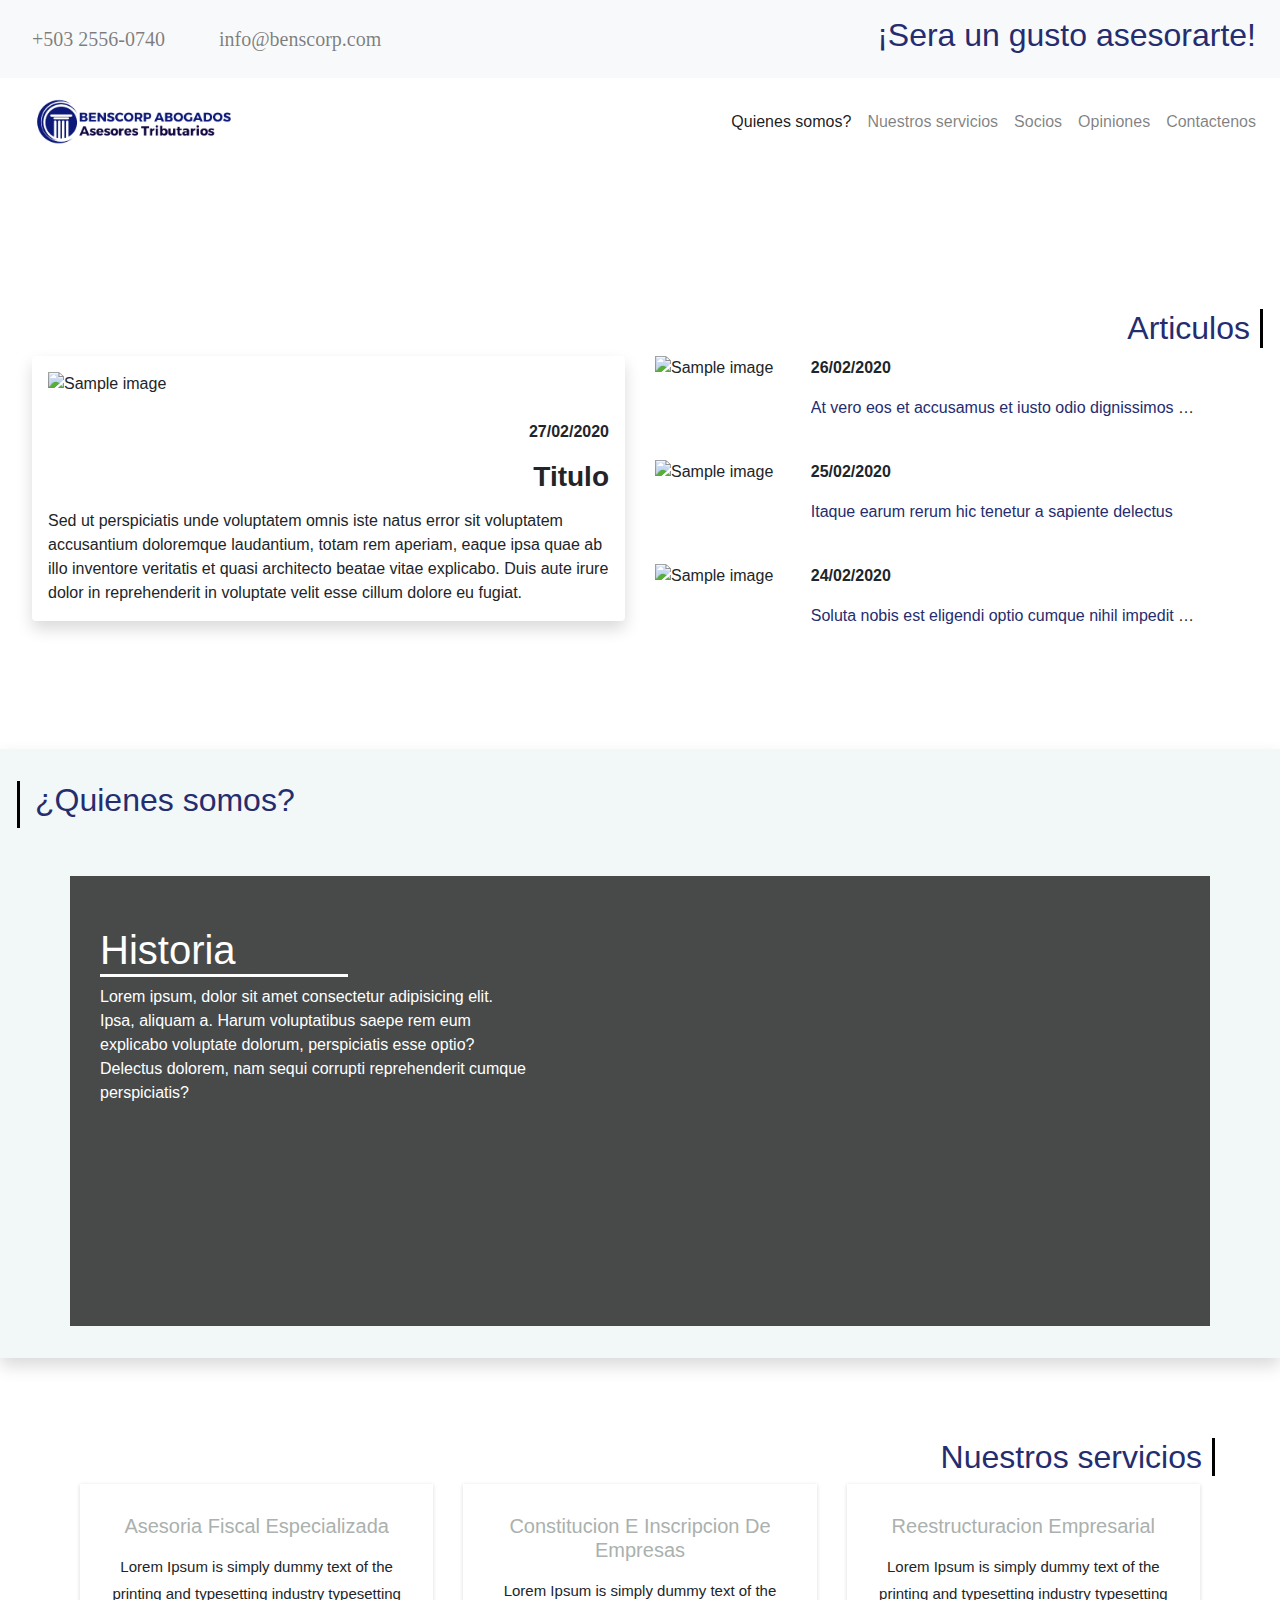
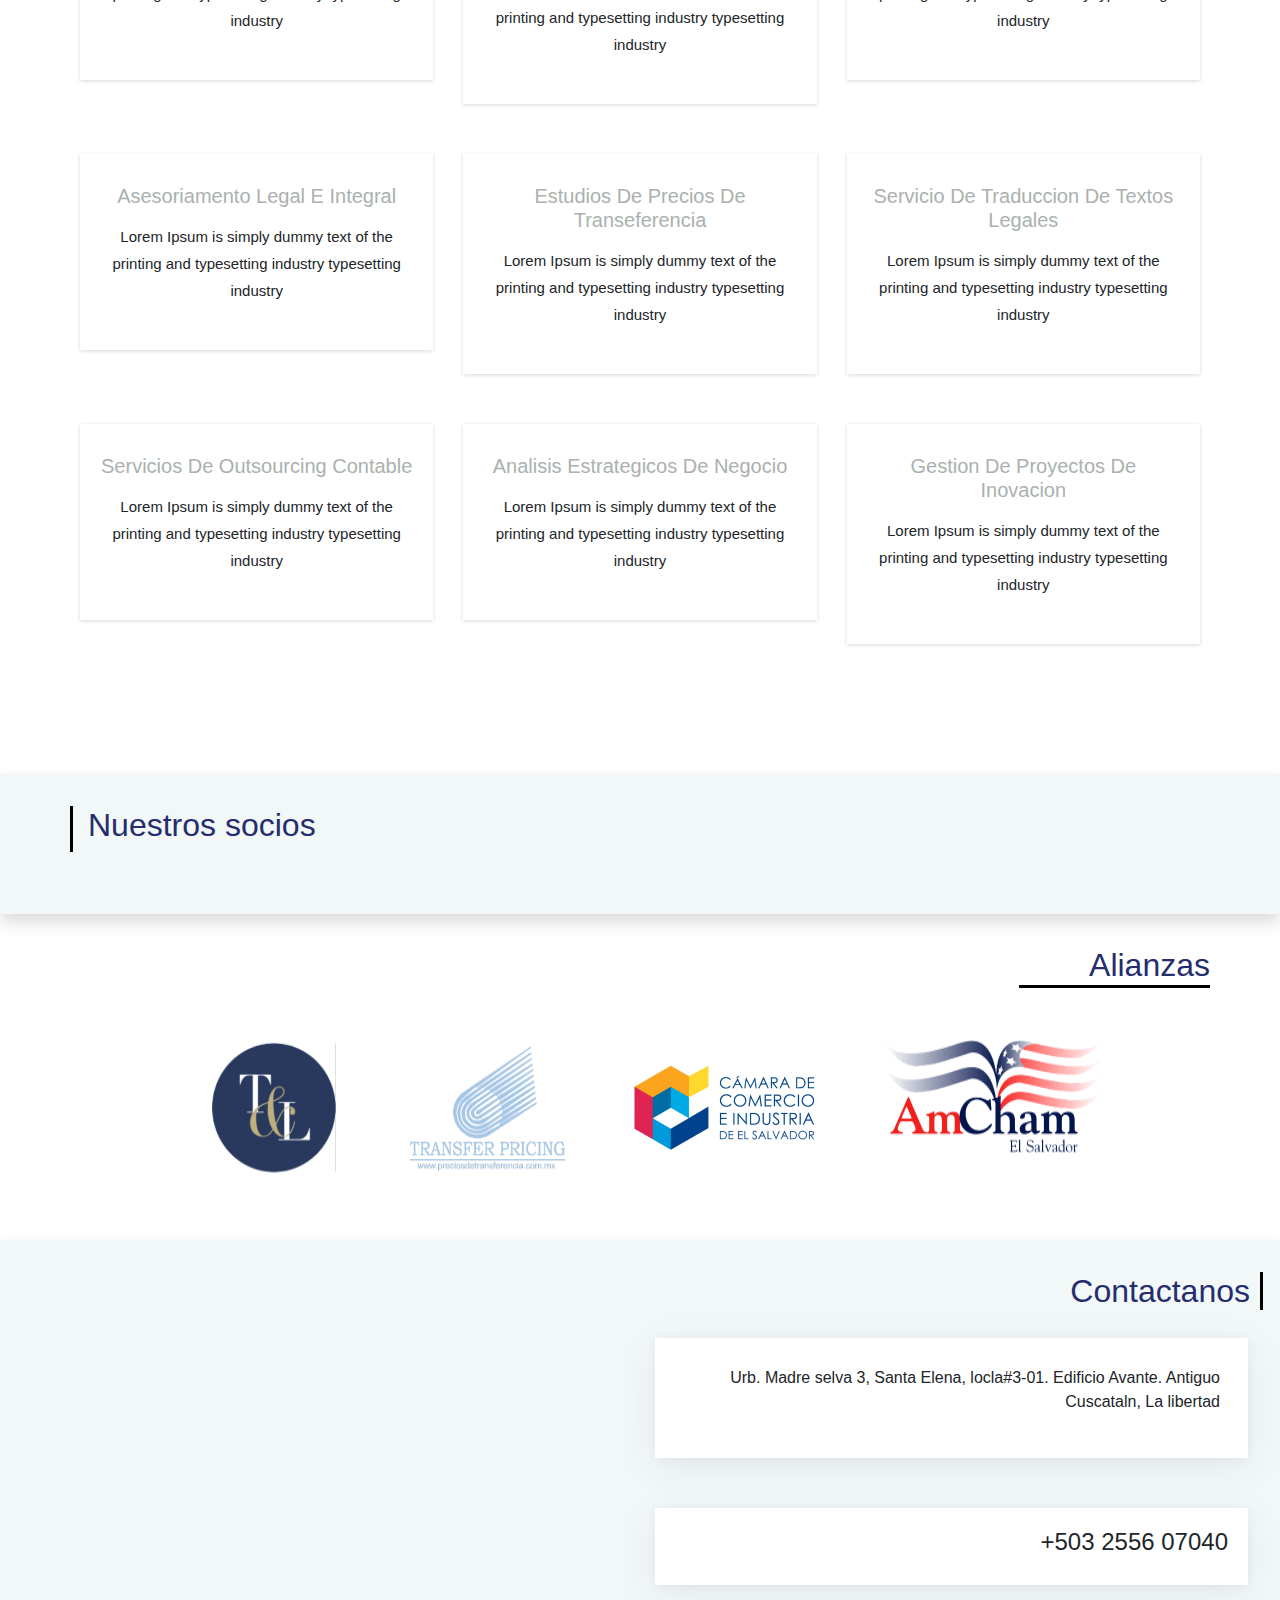
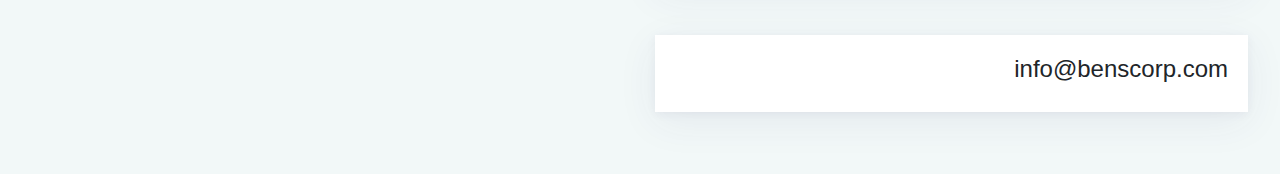
==== commit 2d2b3881: "responsive_shit" ====
--- a/propuesta.html
+++ b/propuesta.html
@@ -2,22 +2,22 @@
 <html lang="en">
 
 <head>
-    <meta charset="UTF-8">
-    <meta name="viewport" content="width=device-width, initial-scale=1.0">
-    <title>Propuesta</title>
-    <!--Import bootstrap-->
-    <link rel="stylesheet" href="css/bootstrap.min.css">
-    <link rel="stylesheet" type="text/css" href="css/bootstrap-extended.min.css">
-
-
-    <!--Import Fontawesome Icon Font-->
-    <script src="https://kit.fontawesome.com/948414847c.js" crossorigin="anonymous"></script>
-
-    <!--Import owl carrousel-->
-    <link rel="stylesheet" href="https://cdnjs.cloudflare.com/ajax/libs/OwlCarousel2/2.3.4/assets/owl.carousel.min.css">
-
-    <!--Import style-->
-    <link rel="stylesheet" href="css/style.css">
+  <meta charset="UTF-8">
+  <meta name="viewport" content="width=device-width, initial-scale=1.0">
+  <title>Propuesta</title>
+  <!--Import bootstrap-->
+  <link rel="stylesheet" href="css/bootstrap.min.css">
+  <link rel="stylesheet" type="text/css" href="css/bootstrap-extended.min.css">
+
+
+  <!--Import Fontawesome Icon Font-->
+  <script src="https://kit.fontawesome.com/948414847c.js" crossorigin="anonymous"></script>
+
+  <!--Import owl carrousel-->
+  <link rel="stylesheet" href="https://cdnjs.cloudflare.com/ajax/libs/OwlCarousel2/2.3.4/assets/owl.carousel.min.css">
+
+  <!--Import style-->
+  <link rel="stylesheet" href="css/style.css">
 
 
 
@@ -25,598 +25,633 @@
 
 <body>
 
-    <!--Navbar-->
-    <nav class="navbar navbar-expand-md navbar-light bg-light">
-        <div class="w-100 order-1 order-md-0">
-            <ul class="navbar-nav mr-auto">
-                <li class="nav-item">
-                    <a class="nav-link"><i class="fas fa-phone"></i> +503 2556-0740</a>
-                </li>
-                <li class="nav-item">
-                    <a class="nav-link"><i class="fas fa-envelope"></i> info@benscorp.com</a>
-                </li>
-            </ul>
-        </div>
-        <div class="navbar-collapse collapse mx-auto order-0 dual-collapse2">
-            <ul class="navbar-nav">
-                <li class="nav-item">
-                    <a class="nav-link">
-                        <h4><i class="fab fa-facebook-square"></i></h4>
-                    </a>
-                </li>
-                <li class="nav-item">
-                    <a class="nav-link">
-                        <h4><i class="fab fa-twitter-square"></i></h4>
-                    </a>
-                </li>
-                <li class="nav-item">
-                    <a class="nav-link">
-                        <h4><i class="fab fa-linkedin"></i></h4>
-                    </a>
-                </li>
-            </ul>
-
-        </div>
-        <div class="navbar-collapse collapse w-100 order-3 dual-collapse2">
-            <ul class="navbar-nav ml-auto">
-                <li class="nav-item">
-                    <a class="nav-link" href="#"><h2>¡Sera un gusto asesorarte!</h2></a>
-                </li>
-            </ul>
-        </div>
-    </nav>
-
-    <!--Fin del Navbar-->
-
-    <!--Navbar-->
-    <nav class="navbar navbar-expand-sm navbar-light">
-        <a class="navbar-brand" href="#"><img src="img/logo.png" class="img-fluid" width="295"></a>
-        <button class="navbar-toggler" type="button" data-toggle="collapse" data-target="#navbar-index"
-            aria-controls="navbar-index" aria-expanded="false" aria-label="Toggle navigation">
-            <span class="navbar-toggler-icon"></span>
-        </button>
-
-        <div class="navbar-collapse collapse w-100 order-3 dual-collapse2" id="navbar-index">
-            <ul class="navbar-nav ml-auto">
-                <li class="nav-item active">
-                    <a class="nav-link" href="#QuienesSomos">Quienes somos? <span class="sr-only">(current)</span></a>
-                </li>
-                <li class="nav-item ">
-                    <a class="nav-link" href="#servicio">Nuestros servicios</a>
-                </li>
-                <li class="nav-item ">
-                    <a class="nav-link" href="#nuestrosocios">Socios</a>
-                </li>
-                <li class="nav-item ">
-                    <a class="nav-link" href="#alianza">Opiniones</a>
-                </li>
-                <li class="nav-item ">
-                    <a class="nav-link" href="#Contacto">Contactenos</a>
-                </li>
-            </ul>
-        </div>
-    </nav>
-    <!--Fin del Navbar-->
-
-    <!--SLIDER-->
+  <!--Navbar-->
+  <nav class="navbar navbar-expand-md navbar-light bg-light">
+    <div class="w-100 order-1 order-md-0">
+      <ul class="navbar-nav mr-auto">
+        <div class="row">
+          <div class="col">
+            <li class="nav-item">
+              <a class="nav-link letra_menu text-center"><i class="fas fa-phone"></i> +503 2556-0740</a>
+            </li>
+          </div>
+          <div class="col">
+            <li class="nav-item">
+              <a class="nav-link letra_menu text-center"><i class="fas fa-envelope"></i> info@benscorp.com</a>
+            </li>
+          </div>
+        </div>
+      </ul>
+    </div>
+    <div class="navbar-collapse collapse mx-auto order-0 dual-collapse2">
+      <ul class="navbar-nav">
+        <li class="nav-item">
+          <a class="nav-link">
+            <h4><i class="fab fa-facebook-square"></i></h4>
+          </a>
+        </li>
+        <li class="nav-item">
+          <a class="nav-link">
+            <h4><i class="fab fa-twitter-square"></i></h4>
+          </a>
+        </li>
+        <li class="nav-item">
+          <a class="nav-link">
+            <h4><i class="fab fa-linkedin"></i></h4>
+          </a>
+        </li>
+      </ul>
+
+    </div>
+    <div class="navbar-collapse collapse w-100 order-3 dual-collapse2 ">
+      <ul class="navbar-nav ml-auto">
+        <li class="nav-item">
+          <a class="nav-link" href="#">
+            <h2 class="text-right">¡Sera un gusto asesorarte!</h2>
+          </a>
+        </li>
+      </ul>
+    </div>
+  </nav>
+
+  <!--Fin del Navbar-->
+
+  <!--Navbar-->
+  <nav class="navbar navbar-expand-sm navbar-light sticky-top">
+    <a class="navbar-brand" href="#"><img src="img/logo.png" class="img-fluid" width="295"></a>
+    <button class="navbar-toggler" type="button" data-toggle="collapse" data-target="#navbar-index"
+      aria-controls="navbar-index" aria-expanded="false" aria-label="Toggle navigation">
+      <span class="navbar-toggler-icon"></span>
+    </button>
+
+    <div class="navbar-collapse collapse w-100 order-3 dual-collapse2" id="navbar-index">
+      <ul class="navbar-nav ml-auto">
+        <li class="nav-item active">
+          <a class="nav-link" href="#QuienesSomos">Quienes somos? <span class="sr-only">(current)</span></a>
+        </li>
+        <li class="nav-item ">
+          <a class="nav-link" href="#servicio">Nuestros servicios</a>
+        </li>
+        <li class="nav-item ">
+          <a class="nav-link" href="#nuestrosocios">Socios</a>
+        </li>
+        <li class="nav-item ">
+          <a class="nav-link" href="#alianza">Opiniones</a>
+        </li>
+        <li class="nav-item ">
+          <a class="nav-link" href="#Contacto">Contactenos</a>
+        </li>
+      </ul>
+    </div>
+  </nav>
+  <!--Fin del Navbar-->
+
+  <!--SLIDER-->
+  <section id="slider">
+    <!--Aqui ingresaras el mega potente slider que te vas a reventar Andres-->
+  </section>
+
+  <!--Articulos-->
+
+  <!-- Section: Magazine v.2 -->
+  <section class="magazine-section my-5">
+
+    <!-- Section heading -->
+    <div class="row justify-content-end">
+      <h2 class="letter_responsive line_black_reverse text-right">Articulos</h2>
+    </div>
+    <!-- Grid row -->
+    <div class="row">
+      <!-- Grid column -->
+      <div class="col-lg-6 col-md-12">
+        <div class="shadow p-3 mb-5 bg-white rounded">
+          <!-- Featured news -->
+          <div class="single-news mb-lg-0 mb-4">
+
+            <!-- Image -->
+            <div class="view overlay rounded z-depth-1-half mb-4">
+              <img class="img-fluid"
+                src="https://images.pexels.com/photos/380768/pexels-photo-380768.jpeg?auto=compress&cs=tinysrgb&dpr=2&h=650&w=940"
+                alt="Sample image">
+              <a>
+                <div class="mask rgba-white-slight"></div>
+              </a>
+            </div>
+
+            <!-- Data -->
+            <div class="news-data d-flex justify-content-end">
+              <p class="font-weight-bold dark-grey-text">27/02/2020</p>
+            </div>
+
+            <!-- Excerpt -->
+            <h3 class="font-weight-bold dark-grey-text mb-3"><a>Titulo</a></h3>
+            <p class="dark-grey-text mb-lg-0 mb-md-5 mb-4">Sed ut perspiciatis unde voluptatem omnis iste natus
+              error sit voluptatem accusantium doloremque laudantium, totam rem aperiam, eaque ipsa quae ab illo
+              inventore veritatis et quasi architecto beatae vitae explicabo. Duis aute irure dolor in
+              reprehenderit in voluptate velit esse cillum dolore eu fugiat.</p>
+
+          </div>
+          <!-- Featured news -->
+
+        </div>
+      </div>
+      <!-- Grid column -->
+
+      <!-- Grid column -->
+      <div class="col-lg-6 col-md-12">
+
+        <!-- Small news -->
+        <div class="single-news mb-4">
+
+          <!-- Grid row -->
+          <div class="row">
+
+            <!-- Grid column -->
+            <div class="col-md-3">
+
+              <!--Image-->
+              <div class="view overlay rounded z-depth-1 mb-4">
+                <img class="img-fluid"
+                  src="https://images.pexels.com/photos/4427430/pexels-photo-4427430.jpeg?auto=compress&cs=tinysrgb&dpr=2&h=650&w=940"
+                  alt="Sample image">
+                <a>
+                  <div class="mask rgba-white-slight"></div>
+                </a>
+              </div>
+
+            </div>
+            <!-- Grid column -->
+
+            <!-- Grid column -->
+            <div class="col-md-9">
+
+              <!-- Excerpt -->
+              <p class="font-weight-bold dark-grey-text">26/02/2020</p>
+              <div class="d-flex justify-content-between">
+                <div class="col-11 text-truncate pl-0 mb-3">
+                  <a href="#!" class="dark-grey-text">At vero eos et accusamus et iusto odio dignissimos
+                    ducimus qui blanditiis</a>
+                </div>
+                <a><i class="fas fa-angle-double-right"></i></a>
+              </div>
+
+            </div>
+            <!-- Grid column -->
+
+          </div>
+          <!-- Grid row -->
+
+        </div>
+        <!-- Small news -->
+
+        <!-- Small news -->
+        <div class="single-news mb-4">
+
+          <!-- Grid row -->
+          <div class="row">
+
+            <!-- Grid column -->
+            <div class="col-md-3">
+
+              <!--Image-->
+              <div class="view overlay rounded z-depth-1 mb-4">
+                <img class="img-fluid"
+                  src="https://images.pexels.com/photos/3183197/pexels-photo-3183197.jpeg?auto=compress&cs=tinysrgb&dpr=2&h=650&w=940"
+                  alt="Sample image">
+                <a>
+                  <div class="mask rgba-white-slight"></div>
+                </a>
+              </div>
+
+            </div>
+            <!-- Grid column -->
+
+            <!-- Grid column -->
+            <div class="col-md-9">
+
+              <!-- Excerpt -->
+              <p class="font-weight-bold dark-grey-text">25/02/2020</p>
+              <div class="d-flex justify-content-between">
+                <div class="col-11 text-truncate pl-0 mb-3">
+                  <a href="#!" class="dark-grey-text">Itaque earum rerum hic tenetur a sapiente delectus</a>
+                </div>
+                <a><i class="fas fa-angle-double-right"></i></a>
+              </div>
+
+            </div>
+            <!-- Grid column -->
+
+          </div>
+          <!-- Grid row -->
+
+        </div>
+        <!-- Small news -->
+
+        <!-- Small news -->
+        <div class="single-news mb-4">
+
+          <!-- Grid row -->
+          <div class="row">
+
+            <!-- Grid column -->
+            <div class="col-md-3">
+
+              <!--Image-->
+              <div class="view overlay rounded z-depth-1 mb-4">
+                <img class="img-fluid"
+                  src="https://images.pexels.com/photos/3184296/pexels-photo-3184296.jpeg?auto=compress&cs=tinysrgb&dpr=2&h=650&w=940"
+                  alt="Sample image">
+                <a>
+                  <div class="mask rgba-white-slight"></div>
+                </a>
+              </div>
+
+            </div>
+            <!-- Grid column -->
+
+            <!-- Grid column -->
+            <div class="col-md-9">
+
+              <!-- Excerpt -->
+              <p class="font-weight-bold dark-grey-text">24/02/2020</p>
+              <div class="d-flex justify-content-between">
+                <div class="col-11 text-truncate pl-0 mb-3">
+                  <a href="#!" class="dark-grey-text">Soluta nobis est eligendi optio cumque nihil impedit quo
+                    minus</a>
+                </div>
+                <a><i class="fas fa-angle-double-right"></i></a>
+              </div>
+
+            </div>
+            <!-- Grid column -->
+
+          </div>
+          <!-- Grid row -->
+
+        </div>
+        <!-- Small news -->
+
+
+
+      </div>
+      <!--Grid column-->
+
+    </div>
+    <!-- Grid row -->
+
+  </section>
+  <!-- Section: Magazine v.2 -->
+
+  <!--Fin Articulos-->
+
+
+  <!--¿Quienes somos?-->
+  <section class="shadow" class="m-5" id="QuienesSomos">
+    <div class="row">
+      <div class="col-4 line_black">
+        <h2 class="letter_responsive_quienes">¿Quienes somos?</h2>
+      </div>
+    </div>
+    <br>
+    </div>
+    <br>
+    <div class="row">
+      <div class="container bg-overlay">
+        <div class="col-sm-3">
+          <h1 class="line_buttom">Historia</h1>
+        </div>
+        <div class="col-sm">
+          <div>
+            <p class="reduce">Lorem ipsum, dolor sit amet consectetur adipisicing elit. Ipsa, aliquam a.
+              Harum voluptatibus
+              saepe rem eum explicabo voluptate dolorum,
+              perspiciatis esse optio? Delectus dolorem, nam sequi corrupti reprehenderit cumque
+              perspiciatis?</p>
+          </div>
+        </div>
+      </div>
+
+    </div>
+
+  </section>
+
+  <!--Nuestro servicio-->
+  <section class="m-5" id="servicio">
+
+    <div class="row justify-content-end">
+      <h2 class="letter_responsive_servicio line_black_reverse text-right">Nuestros servicios</h2>
+    </div>
+    <div class="row esconder">
+      <div class="col-lg-4 col-md-6">
+        <!-- Single Service -->
+        <div class="single-service">
+          <h4>Asesoria fiscal especializada</h4>
+          <p>Lorem Ipsum is simply dummy text of the printing and typesetting industry typesetting industry </p>
+        </div>
+      </div>
+      <div class="col-lg-4 col-md-6">
+        <!-- Single Service -->
+        <div class="single-service">
+          <h4>Constitucion e inscripcion de empresas</h4>
+          <p>Lorem Ipsum is simply dummy text of the printing and typesetting industry typesetting industry </p>
+        </div>
+      </div>
+      <div class="col-lg-4 col-md-6">
+        <!-- Single Service -->
+        <div class="single-service">
+          <h4>Reestructuracion empresarial</h4>
+          <p>Lorem Ipsum is simply dummy text of the printing and typesetting industry typesetting industry </p>
+        </div>
+      </div>
+      <div class="col-lg-4 col-md-6">
+        <!-- Single Service -->
+        <div class="single-service">
+          <h4>Asesoriamento legal e integral</h4>
+          <p>Lorem Ipsum is simply dummy text of the printing and typesetting industry typesetting industry </p>
+        </div>
+      </div>
+      <div class="col-lg-4 col-md-6">
+        <!-- Single Service -->
+        <div class="single-service">
+          <h4>Estudios de precios de transeferencia</h4>
+          <p>Lorem Ipsum is simply dummy text of the printing and typesetting industry typesetting industry </p>
+        </div>
+      </div>
+      <div class="col-lg-4 col-md-6">
+        <!-- Single Service -->
+        <div class="single-service">
+          <h4>Servicio de traduccion de textos legales</h4>
+          <p>Lorem Ipsum is simply dummy text of the printing and typesetting industry typesetting industry </p>
+        </div>
+      </div>
+      <div class="col-lg-4 col-md-6">
+        <!-- Single Service -->
+        <div class="single-service">
+          <h4>Servicios de outsourcing contable</h4>
+          <p>Lorem Ipsum is simply dummy text of the printing and typesetting industry typesetting industry </p>
+        </div>
+      </div>
+      <div class="col-lg-4 col-md-6">
+        <!-- Single Service -->
+        <div class="single-service">
+          <h4>Analisis estrategicos de negocio</h4>
+          <p>Lorem Ipsum is simply dummy text of the printing and typesetting industry typesetting industry </p>
+        </div>
+      </div>
+      <div class="col-lg-4 col-md-6">
+        <!-- Single Service -->
+        <div class="single-service">
+          <h4>Gestion de proyectos de inovacion</h4>
+          <p>Lorem Ipsum is simply dummy text of the printing and typesetting industry typesetting industry </p>
+        </div>
+      </div>
+    </div>
+
+    <!--responsive card-->
+    <div class="row d-block d-sm-none">
+
+        <div class="col">
+          <div id="primerasection" class="carousel slide" data-ride="carousel">
+            <ol class="carousel-indicators justify-content-center">
+              <li data-target="#primerasection" data-slide-to="0" class="active bg-dark"></li>
+              <li data-target="#primerasection" data-slide-to="1" class="bg-dark"></li>
+              <li data-target="#primerasection" data-slide-to="2" class="bg-dark"></li>
+              <li data-target="#primerasection" data-slide-to="3" class="bg-dark"></li>
+              <li data-target="#primerasection" data-slide-to="4" class="bg-dark"></li>
+              <li data-target="#primerasection" data-slide-to="5" class="bg-dark"></li>
+              <li data-target="#primerasection" data-slide-to="6" class="bg-dark"></li>
+              <li data-target="#primerasection" data-slide-to="7" class="bg-dark"></li>
+              <li data-target="#primerasection" data-slide-to="8" class="bg-dark"></li>
+            </ol>
+            <div class="carousel-inner">
+              <div class="carousel-item active">
+                <div class="single-service">
+                  <h4>Asesoria fiscal especializada</h4>
+                  <p>Lorem Ipsum is simply dummy text of the printing and typesetting industry typesetting industry </p>
+                </div>
+
+              </div>
+              <div class="carousel-item">
+                <div class="single-service">
+                  <h4>Constitucion e inscripcion de empresas</h4>
+                  <p>Lorem Ipsum is simply dummy text of the printing and typesetting industry typesetting industry </p>
+                </div>
+
+              </div>
+              <div class="carousel-item">
+                <div class="single-service">
+                  <h4>Reestructuracion empresarial</h4>
+                  <p>Lorem Ipsum is simply dummy text of the printing and typesetting industry typesetting industry </p>
+                </div>
+              </div>
+              <div class="carousel-item">
+                <div class="single-service">
+                  <h4>Asesoriamento legal e integral</h4>
+                  <p>Lorem Ipsum is simply dummy text of the printing and typesetting industry typesetting industry </p>
+                </div>
+              </div>
+              <div class="carousel-item">
+                <div class="single-service">
+                  <h4>Estudios de precios de transeferencia</h4>
+                  <p>Lorem Ipsum is simply dummy text of the printing and typesetting industry typesetting industry </p>
+                </div>
+              </div>
+              <div class="carousel-item">
+                <div class="single-service">
+                  <h4>Servicio de traduccion de textos legales</h4>
+                  <p>Lorem Ipsum is simply dummy text of the printing and typesetting industry typesetting industry </p>
+                </div>
+              </div>
+              <div class="carousel-item">
+                <div class="single-service">
+                  <h4>Servicios de outsourcing contable</h4>
+                  <p>Lorem Ipsum is simply dummy text of the printing and typesetting industry typesetting industry </p>
+                </div>
+              </div>
+              <div class="carousel-item">
+                <div class="single-service">
+                  <h4>Analisis estrategicos de negocio</h4>
+                  <p>Lorem Ipsum is simply dummy text of the printing and typesetting industry typesetting industry </p>
+                </div>
+              </div>
+              <div class="carousel-item">
+                <div class="single-service">
+                  <h4>Gestion de proyectos de inovacion</h4>
+                  <p>Lorem Ipsum is simply dummy text of the printing and typesetting industry typesetting industry </p>
+                </div>
+              </div>
+            </div>
+          </div>
+        </div>
+
+      
+    </div>
+
+  </section>
+  <!---FIn de los servicios-->
+
+  <!---Inicio de Nuestros socios-->
+  <section class="shadow" id="nuestrosocios">
     <div class="container">
-
-        <div class="row">
-
-            <div class="col-sm-auto">
-                <div class="carousel slide" id="main-carousel" data-ride="carousel">
-                    <ol class="carousel-indicators">
-                        <li data-target="#main-carousel" data-slide-to="0" class="active"></li>
-                        <li data-target="#main-carousel" data-slide-to="1"></li>
-                        <li data-target="#main-carousel" data-slide-to="2"></li>
-                        <li data-target="#main-carousel" data-slide-to="3"></li>
-                    </ol><!-- /.carousel-indicators -->
-
-                    <div class="carousel-inner">
-                        <div class="carousel-item active">
-                            <img class="d-block img-fluid" src="https://s19.postimg.cc/qzj5uncgj/slide1.jpg" alt="">
-                            <div class="carousel-caption d-none d-md-block">
-                                <h1>Titulo</h1>
-                            </div>
-                        </div>
-                        <div class="carousel-item">
-                            <img class="d-block img-fluid" src="https://s19.postimg.cc/lmubh3h0j/slide2.jpg" alt="">
-                            <div class="carousel-caption d-none d-md-block">
-                                <h3>Titulo</h3>
-                                <p>Lorem ipsum dolor sit amet consectetur adipisicing elit. Adipisci esse vitae
-                                    exercitationem fugit, numquam minus!</p>
-                            </div>
-                        </div>
-                        <div class="carousel-item">
-                            <img class="d-block img-fluid" src="https://s19.postimg.cc/99hh9lr5v/slide3.jpg" alt="">
-                            <div class="carousel-caption d-none d-md-block">
-                                <h3>Titulo</h3>
-                                <p>Lorem ipsum dolor sit amet consectetur adipisicing elit. Adipisci esse vitae
-                                    exercitationem fugit, numquam minus!</p>
-                            </div>
-                        </div>
-                        <div class="carousel-item">
-                            <img src="https://s19.postimg.cc/nenabzsnn/slide4.jpg" alt="" class="d-block img-fluid">
-                            <div class="carousel-caption d-none d-md-block">
-                                <h3>Titulo</h3>
-                                <p>Lorem ipsum dolor sit amet consectetur adipisicing elit. Adipisci esse vitae
-                                    exercitationem fugit, numquam minus!</p>
-                            </div>
-                        </div>
-                    </div><!-- /.carousel-inner -->
-
-                    <a href="#main-carousel" class="carousel-control-prev" data-slide="prev">
-                        <span class="carousel-control-prev-icon"></span>
-                        <span class="sr-only" aria-hidden="true">Prev</span>
-                    </a>
-                    <a href="#main-carousel" class="carousel-control-next" data-slide="next">
-                        <span class="carousel-control-next-icon"></span>
-                        <span class="sr-only" aria-hidden="true">Next</span>
-                    </a>
-                </div><!-- /.carousel -->
-            </div>
-        </div>
-    </div>
-
-    <!--Articulos-->
-
-    <!-- Section: Magazine v.2 -->
-    <section class="magazine-section my-5">
-
-        <!-- Section heading -->
-        <div class="row justify-content-end">
-            <div class="col-4 line_black_reverse">
-                <h2 class="letter_responsive">Articulos</h2>
-            </div>
-        </div>
-        <!-- Grid row -->
-        <div class="row">
-          <!-- Grid column -->
-          <div class="col-lg-6 col-md-12">
-            <div class="shadow p-3 mb-5 bg-white rounded">
-                <!-- Featured news -->
-                <div class="single-news mb-lg-0 mb-4">
-
-                <!-- Image -->
-                <div class="view overlay rounded z-depth-1-half mb-4">
-                    <img class="img-fluid" src="https://images.pexels.com/photos/380768/pexels-photo-380768.jpeg?auto=compress&cs=tinysrgb&dpr=2&h=650&w=940" alt="Sample image">
-                    <a>
-                    <div class="mask rgba-white-slight"></div>
-                    </a>
-                </div>
-
-                <!-- Data -->
-                <div class="news-data d-flex justify-content-end">
-                    <p class="font-weight-bold dark-grey-text">27/02/2020</p>
-                </div>
-
-                <!-- Excerpt -->
-                <h3 class="font-weight-bold dark-grey-text mb-3"><a>Titulo</a></h3>
-                <p class="dark-grey-text mb-lg-0 mb-md-5 mb-4">Sed ut perspiciatis unde voluptatem omnis iste natus
-                    error sit voluptatem accusantium doloremque laudantium, totam rem aperiam, eaque ipsa quae ab illo
-                    inventore veritatis et quasi architecto beatae vitae explicabo. Duis aute irure dolor in
-                    reprehenderit in voluptate velit esse cillum dolore eu fugiat.</p>
-
-                </div>
-                <!-- Featured news -->
-
-            </div>
-        </div>
-          <!-- Grid column -->
-
-          <!-- Grid column -->
-          <div class="col-lg-6 col-md-12">
-
-            <!-- Small news -->
-            <div class="single-news mb-4">
-
-              <!-- Grid row -->
-              <div class="row">
-
-                <!-- Grid column -->
-                <div class="col-md-3">
-
-                  <!--Image-->
-                  <div class="view overlay rounded z-depth-1 mb-4">
-                    <img class="img-fluid" src="https://images.pexels.com/photos/4427430/pexels-photo-4427430.jpeg?auto=compress&cs=tinysrgb&dpr=2&h=650&w=940" alt="Sample image">
-                    <a>
-                      <div class="mask rgba-white-slight"></div>
-                    </a>
-                  </div>
-
-                </div>
-                <!-- Grid column -->
-
-                <!-- Grid column -->
-                <div class="col-md-9">
-
-                  <!-- Excerpt -->
-                  <p class="font-weight-bold dark-grey-text">26/02/2020</p>
-                  <div class="d-flex justify-content-between">
-                    <div class="col-11 text-truncate pl-0 mb-3">
-                      <a href="#!" class="dark-grey-text">At vero eos et accusamus et iusto odio dignissimos
-                        ducimus qui blanditiis</a>
-                    </div>
-                    <a><i class="fas fa-angle-double-right"></i></a>
-                  </div>
-
-                </div>
-                <!-- Grid column -->
-
-              </div>
-              <!-- Grid row -->
-
-            </div>
-            <!-- Small news -->
-
-            <!-- Small news -->
-            <div class="single-news mb-4">
-
-              <!-- Grid row -->
-              <div class="row">
-
-                <!-- Grid column -->
-                <div class="col-md-3">
-
-                  <!--Image-->
-                  <div class="view overlay rounded z-depth-1 mb-4">
-                    <img class="img-fluid" src="https://images.pexels.com/photos/3183197/pexels-photo-3183197.jpeg?auto=compress&cs=tinysrgb&dpr=2&h=650&w=940"
-                      alt="Sample image">
-                    <a>
-                      <div class="mask rgba-white-slight"></div>
-                    </a>
-                  </div>
-
-                </div>
-                <!-- Grid column -->
-
-                <!-- Grid column -->
-                <div class="col-md-9">
-
-                  <!-- Excerpt -->
-                  <p class="font-weight-bold dark-grey-text">25/02/2020</p>
-                  <div class="d-flex justify-content-between">
-                    <div class="col-11 text-truncate pl-0 mb-3">
-                      <a href="#!" class="dark-grey-text">Itaque earum rerum hic tenetur a sapiente delectus</a>
-                    </div>
-                    <a><i class="fas fa-angle-double-right"></i></a>
-                  </div>
-
-                </div>
-                <!-- Grid column -->
-
-              </div>
-              <!-- Grid row -->
-
-            </div>
-            <!-- Small news -->
-
-            <!-- Small news -->
-            <div class="single-news mb-4">
-
-              <!-- Grid row -->
-              <div class="row">
-
-                <!-- Grid column -->
-                <div class="col-md-3">
-
-                  <!--Image-->
-                  <div class="view overlay rounded z-depth-1 mb-4">
-                    <img class="img-fluid" src="https://images.pexels.com/photos/3184296/pexels-photo-3184296.jpeg?auto=compress&cs=tinysrgb&dpr=2&h=650&w=940" alt="Sample image">
-                    <a>
-                      <div class="mask rgba-white-slight"></div>
-                    </a>
-                  </div>
-
-                </div>
-                <!-- Grid column -->
-
-                <!-- Grid column -->
-                <div class="col-md-9">
-
-                  <!-- Excerpt -->
-                  <p class="font-weight-bold dark-grey-text">24/02/2020</p>
-                  <div class="d-flex justify-content-between">
-                    <div class="col-11 text-truncate pl-0 mb-3">
-                      <a href="#!" class="dark-grey-text">Soluta nobis est eligendi optio cumque nihil impedit quo
-                        minus</a>
-                    </div>
-                    <a><i class="fas fa-angle-double-right"></i></a>
-                  </div>
-
-                </div>
-                <!-- Grid column -->
-
-              </div>
-              <!-- Grid row -->
-
-            </div>
-            <!-- Small news -->
-
-
-
-          </div>
-          <!--Grid column-->
-
-        </div>
-        <!-- Grid row -->
-
-      </section>
-      <!-- Section: Magazine v.2 -->
-
-        <!--Fin Articulos-->
-
-
-    <!--¿Quienes somos?-->
-    <section class="shadow" class="m-5" id="QuienesSomos">
-        <div class="row">
-            <div class="col-4 line_black">
-                <h2 class="letter_responsive">¿Quienes somos?</h2>
-            </div>
-        </div>
-        <br>
-        <div class="row">
-            <div class="container bg-overlay">
-            <div class="col-sm-3">
-                <h1 class="line_buttom">Historia</h1>
-            </div>
-                <div class="col-sm">
-                    <div>
-                        <p class="reduce">Lorem ipsum, dolor sit amet consectetur adipisicing elit. Ipsa, aliquam a.
-                            Harum voluptatibus
-                            saepe rem eum explicabo voluptate dolorum,
-                            perspiciatis esse optio? Delectus dolorem, nam sequi corrupti reprehenderit cumque
-                            perspiciatis?</p>
-                    </div>
-                </div>
-            </div>
-
-        </div>
-
-    </section>
-
-    <!--Nuestro servicio-->
-    <section class="m-5" id="servicio">
-        <div class="container">
-            <div class="row justify-content-end">
-                <div class="col-4 line_black_reverse">
-                    <h2 class="letter_responsive">Nuestros servicios</h2>
-                </div>
-            </div>
-            <div class="row">
-              <div class="col-lg-4 col-md-6">
-                 <!-- Single Service -->
-                 <div class="single-service">
-                    <h4>Asesoria fiscal especializada</h4>
-                    <p>Lorem Ipsum is simply dummy text of the printing and typesetting industry typesetting industry </p>
-                 </div>
-              </div>
-              <div class="col-lg-4 col-md-6">
-                 <!-- Single Service -->
-                 <div class="single-service">
-                    <h4>Constitucion e inscripcion de empresas</h4>
-                    <p>Lorem Ipsum is simply dummy text of the printing and typesetting industry typesetting industry </p>
-                 </div>
-              </div>
-              <div class="col-lg-4 col-md-6">
-                 <!-- Single Service -->
-                 <div class="single-service">
-                    <h4>Reestructuracion empresarial</h4>
-                    <p>Lorem Ipsum is simply dummy text of the printing and typesetting industry typesetting industry </p>
-                 </div>
-              </div>
-              <div class="col-lg-4 col-md-6">
-                 <!-- Single Service -->
-                 <div class="single-service">
-                    <h4>Asesoriamento legal e integral</h4>
-                    <p>Lorem Ipsum is simply dummy text of the printing and typesetting industry typesetting industry </p>
-                 </div>
-              </div>
-              <div class="col-lg-4 col-md-6">
-                 <!-- Single Service -->
-                 <div class="single-service">
-                    <h4>Estudios de precios de transeferencia</h4>
-                    <p>Lorem Ipsum is simply dummy text of the printing and typesetting industry typesetting industry </p>
-                 </div>
-              </div>
-              <div class="col-lg-4 col-md-6">
-                 <!-- Single Service -->
-                 <div class="single-service">
-                    <h4>Servicio de traduccion de textos legales</h4>
-                    <p>Lorem Ipsum is simply dummy text of the printing and typesetting industry typesetting industry </p>
-                 </div>
-              </div>
-              <div class="col-lg-4 col-md-6">
-                <!-- Single Service -->
-                <div class="single-service">
-                   <h4>Servicios de outsourcing contable</h4>
-                   <p>Lorem Ipsum is simply dummy text of the printing and typesetting industry typesetting industry </p>
-                </div>
-             </div>
-             <div class="col-lg-4 col-md-6">
-              <!-- Single Service -->
-              <div class="single-service">
-                 <h4>Analisis estrategicos de negocio</h4>
-                 <p>Lorem Ipsum is simply dummy text of the printing and typesetting industry typesetting industry </p>
-              </div>
-           </div>
-           <div class="col-lg-4 col-md-6">
-            <!-- Single Service -->
-            <div class="single-service">
-               <h4>Gestion de proyectos de inovacion</h4>
-               <p>Lorem Ipsum is simply dummy text of the printing and typesetting industry typesetting industry </p>
-            </div>
-         </div>
-           </div>
-            </div>
-    </section>
-    <!---FIn de los servicios-->
-
-    <!---Inicio de Nuestros socios-->
-    <section class="shadow" id="nuestrosocios">
-        <div class="container">
-            <div class="row justify-content">
-                <div class="col-4 line_black">
-                    <h2 class="letter_responsive">Nuestros socios</h2>
-                </div>
-            </div>
-        </div>
-
-        <div class="gtco-testimonials">
-            <div class="owl-carousel owl-carousel1 owl-theme">
-                <div>
-                    <div class="card text-center"><img class="card-img-top"
-                            src="https://images.unsplash.com/photo-1572561300743-2dd367ed0c9a?crop=entropy&cs=tinysrgb&fit=crop&fm=jpg&h=300&ixid=eyJhcHBfaWQiOjF9&ixlib=rb-1.2.1&q=50&w=300"
-                            alt="">
-                        <div class="card-body">
-                            <h5 class="line_black">Lic. Juan Carlos Benitez Perla <br />
-                                <!--<span> Project Manager </span>--></h5>
-                            <p class="card-text">“ Nam libero tempore, cum soluta nobis est eligendi optio cumque nihil
-                                impedit quo minus id quod maxime placeat ” </p>
-                        </div>
-                    </div>
-                </div>
-                <div>
-                    <div class="card text-center"><img class="card-img-top"
-                            src="https://images.unsplash.com/photo-1572561300743-2dd367ed0c9a?crop=entropy&cs=tinysrgb&fit=crop&fm=jpg&h=300&ixid=eyJhcHBfaWQiOjF9&ixlib=rb-1.2.1&q=50&w=300"
-                            alt="">
-                        <div class="card-body">
-                            <h5 class="line_black">Mgtr. Juan Carlos Benitez Sorto<br />
-                                <!--<span> Project Manager </span>--></h5>
-                            <p class="card-text">“ Nam libero tempore, cum soluta nobis est eligendi optio cumque nihil
-                                impedit quo minus id quod maxime placeat ” </p>
-                        </div>
-                    </div>
-                </div>
-                <div>
-                    <div class="card text-center"><img class="card-img-top"
-                            src="https://images.unsplash.com/photo-1572561300743-2dd367ed0c9a?crop=entropy&cs=tinysrgb&fit=crop&fm=jpg&h=300&ixid=eyJhcHBfaWQiOjF9&ixlib=rb-1.2.1&q=50&w=300"
-                            alt="">
-                        <div class="card-body">
-                            <h5 class="line_black">Mgtr. Rodrigo José Benitez Sorto<br />
-                                <!--<span> Project Manager </span>--></h5>
-                            <p class="card-text">“ Nam libero tempore, cum soluta nobis est eligendi optio cumque nihil
-                                impedit quo minus id quod maxime placeat ” </p>
-                        </div>
-                    </div>
-                </div>
-
-            </div>
-        </div>
-
-    </section>
-    <!---Fin de Nuestros socios-->
-
-    <!---Inicio de Alianzas-->
-    <section id="alianza">
-        <div class="container">
-            <div class="row justify-content-end">
-                <div>
-                    <h2 class="line_bottom_black text-right">Alianzas</h2>
-                </div>
-                <div class="row ">
-                    <div class="col-sm">
-                        <img class="img-fluid" src="img/alianza_logo/1.png" alt="">
-                    </div>
-                    <div class="col-sm">
-                        <img class="img-fluid" src="img/alianza_logo/2.png" alt="">
-                    </div>
-                    <div class="col-sm">
-                        <img class="img-fluid" src="img/alianza_logo/3.png" alt="">
-                    </div>
-                    <div class="col-sm">
-                        <img class="img-fluid" src="img/alianza_logo/4.png" alt="">
-                    </div>
-                </div>
-
-            </div>
-    </section>
-    <!---Fin de Alianzas-->
-
-    <!--Contactanos-->
-
-    <section class="shadow" id="Contacto">
-
-        <div class="row justify-content-end">
-          <div class="col-4 line_black_reverse">
-            <h2 class="letter_responsive">Contactanos</h2>
-          </div>
-        </div>
-
-
-        <div class="row justify-content-end" >
-          <div class="col-xl-6 col-md-12">
-            <div class="card">
-              <div class="card-content">
-                <div class="card-body cleartfix">
-                  <div class="media align-items-stretch">
-                    <div class="align-self-center">
-                      <i class="fas fa-map-marker-alt fa-2x"></i>
-                    </div>
-                    <div class="media-body"></div>
-                    <div class="right">
-                      <p>Urb. Madre selva 3, Santa Elena, locla#3-01. Edificio Avante.
-                        Antiguo Cuscataln, La libertad
-                      </p>
-                    </div>
-                  </div>
-                </div>
-              </div>
-            </div>
-          </div>
-        </div>
-
-        <div class="row justify-content-end" >
-          <div class="col-xl-6 col-md-12">
-            <div class="card">
-              <div class="card-content">
-                <div class="card-body cleartfix">
-                  <div class="media align-items-stretch">
-                    <div class="align-self-center">
-                      <i class="fas fa-phone fa-2x"></i>
-                    </div>
-                    <div class="media-body"></div>
-                    <div class="align-self-center">
-                      <h4>+503 2556 07040</h4>
-                    </div>
-                  </div>
-                </div>
-              </div>
-            </div>
-          </div>
-        </div>
-
-        <div class="row justify-content-end" >
-          <div class="col-xl-6 col-md-12">
-            <div class="card">
-              <div class="card-content">
-                <div class="card-body cleartfix">
-                  <div class="media align-items-stretch">
-                    <div class="align-self-center">
-                      <i class="fas fa-envelope fa-2x"></i>
-                    </div>
-                    <div class="media-body"></div>
-                    <div class="align-self-center">
-                      <h4>info@benscorp.com</h4>
-                    </div>
-                  </div>
-                </div>
-              </div>
-            </div>
-          </div>
-        </div>
-      </section>
-      <!--Fin contactanos-->
-
-
-    <!--Import all JS-->
-    <script src="https://code.jquery.com/jquery-3.5.1.slim.min.js"
-        integrity="sha384-DfXdz2htPH0lsSSs5nCTpuj/zy4C+OGpamoFVy38MVBnE+IbbVYUew+OrCXaRkfj"
-        crossorigin="anonymous"></script>
-    <script src="js/bootstrap.bundle.min.js"></script>
-    <script src="https://cdnjs.cloudflare.com/ajax/libs/OwlCarousel2/2.3.4/owl.carousel.min.js"></script>
-    <script src="js/index.js"></script>
+      <div class="row justify-content">
+        <div class="col-4 line_black">
+          <h2 class="letter_responsive">Nuestros socios</h2>
+        </div>
+      </div>
+    </div>
+
+    <div class="gtco-testimonials">
+      <div class="owl-carousel owl-carousel1 owl-theme">
+        <div>
+          <div class="card text-center"><img class="card-img-top"
+              src="https://images.unsplash.com/photo-1572561300743-2dd367ed0c9a?crop=entropy&cs=tinysrgb&fit=crop&fm=jpg&h=300&ixid=eyJhcHBfaWQiOjF9&ixlib=rb-1.2.1&q=50&w=300"
+              alt="">
+            <div class="card-body">
+              <h5 class="line_black">Lic. Juan Carlos Benitez Perla <br />
+                <!--<span> Project Manager </span>-->
+              </h5>
+              <p class="card-text">“ Nam libero tempore, cum soluta nobis est eligendi optio cumque nihil
+                impedit quo minus id quod maxime placeat ” </p>
+            </div>
+          </div>
+        </div>
+        <div>
+          <div class="card text-center"><img class="card-img-top"
+              src="https://images.unsplash.com/photo-1572561300743-2dd367ed0c9a?crop=entropy&cs=tinysrgb&fit=crop&fm=jpg&h=300&ixid=eyJhcHBfaWQiOjF9&ixlib=rb-1.2.1&q=50&w=300"
+              alt="">
+            <div class="card-body">
+              <h5 class="line_black">Mgtr. Juan Carlos Benitez Sorto<br />
+                <!--<span> Project Manager </span>-->
+              </h5>
+              <p class="card-text">“ Nam libero tempore, cum soluta nobis est eligendi optio cumque nihil
+                impedit quo minus id quod maxime placeat ” </p>
+            </div>
+          </div>
+        </div>
+        <div>
+          <div class="card text-center"><img class="card-img-top"
+              src="https://images.unsplash.com/photo-1572561300743-2dd367ed0c9a?crop=entropy&cs=tinysrgb&fit=crop&fm=jpg&h=300&ixid=eyJhcHBfaWQiOjF9&ixlib=rb-1.2.1&q=50&w=300"
+              alt="">
+            <div class="card-body">
+              <h5 class="line_black">Mgtr. Rodrigo José Benitez Sorto<br />
+                <!--<span> Project Manager </span>-->
+              </h5>
+              <p class="card-text">“ Nam libero tempore, cum soluta nobis est eligendi optio cumque nihil
+                impedit quo minus id quod maxime placeat ” </p>
+            </div>
+          </div>
+        </div>
+
+      </div>
+    </div>
+
+  </section>
+  <!---Fin de Nuestros socios-->
+
+  <!---Inicio de Alianzas-->
+  <section id="alianza">
+    <div class="container">
+      <div class="row justify-content-end">
+        <h2 class="line_bottom_black text-right">Alianzas</h2>
+      </div>
+      <div class="row justify-content-center">
+
+        <img class="img-fluid" src="img/alianza_logo/1.png" alt="">
+
+        <img class="img-fluid" src="img/alianza_logo/2.png" alt="">
+
+        <img class="img-fluid" src="img/alianza_logo/3.png" alt="">
+
+        <img class="img-fluid" src="img/alianza_logo/4.png" alt="">
+
+      </div>
+
+    </div>
+  </section>
+  <!---Fin de Alianzas-->
+
+  <!--Contactanos-->
+
+  <section class="shadow" id="Contacto">
+
+    <div class="row justify-content-end">
+      <h2 class="letter_responsive_contact line_black_reverse text-right">Contactanos</h2>
+    </div>
+
+
+    <div class="row justify-content-end">
+      <div class="col-xl-6 col-md-12">
+        <div class="card">
+          <div class="card-content">
+            <div class="card-body cleartfix">
+              <div class="media align-items-stretch">
+                <div class="align-self-center">
+                  <i class="fas fa-map-marker-alt fa-2x"></i>
+                </div>
+                <div class="media-body"></div>
+                <div class="right p-2">
+                  <p>Urb. Madre selva 3, Santa Elena, locla#3-01. Edificio Avante.
+                    Antiguo Cuscataln, La libertad
+                  </p>
+                </div>
+              </div>
+            </div>
+          </div>
+        </div>
+      </div>
+    </div>
+
+    <div class="row justify-content-end">
+      <div class="col-xl-6 col-md-12">
+        <div class="card">
+          <div class="card-content">
+            <div class="card-body cleartfix">
+              <div class="media align-items-stretch">
+                <div class="align-self-center">
+                  <i class="fas fa-phone fa-2x"></i>
+                </div>
+                <div class="media-body"></div>
+                <div class="align-self-center">
+                  <h4>+503 2556 07040</h4>
+                </div>
+              </div>
+            </div>
+          </div>
+        </div>
+      </div>
+    </div>
+
+    <div class="row justify-content-end">
+      <div class="col-xl-6 col-md-12">
+        <div class="card">
+          <div class="card-content">
+            <div class="card-body cleartfix">
+              <div class="media align-items-stretch">
+                <div class="align-self-center">
+                  <i class="fas fa-envelope fa-2x"></i>
+                </div>
+                <div class="media-body"></div>
+                <div class="align-self-center">
+                  <h4>info@benscorp.com</h4>
+                </div>
+              </div>
+            </div>
+          </div>
+        </div>
+      </div>
+    </div>
+  </section>
+  <!--Fin contactanos-->
+
+
+  <!--Import all JS-->
+  <script src="https://code.jquery.com/jquery-3.5.1.slim.min.js"
+    integrity="sha384-DfXdz2htPH0lsSSs5nCTpuj/zy4C+OGpamoFVy38MVBnE+IbbVYUew+OrCXaRkfj"
+    crossorigin="anonymous"></script>
+  <script src="js/bootstrap.bundle.min.js"></script>
+  <script src="https://cdnjs.cloudflare.com/ajax/libs/OwlCarousel2/2.3.4/owl.carousel.min.js"></script>
+  <script src="js/index.js"></script>
 
 </body>
 
-</html>
+</html>--- a/css/style.css
+++ b/css/style.css
@@ -7,6 +7,7 @@
     margin-bottom: -7px;
     margin-left: 3px;
 }
+
 
 img {
     max-width: 100%;
@@ -148,6 +149,8 @@
  
   .letter_responsive {
     font-size: 2rem;
+    white-space: nowrap;
+    padding-right: 10px;
   }
 
   .letter_responsive_contact {
@@ -157,35 +160,57 @@
   .letter_responsive_quienes {
     font-size: 2rem;
     
+  }
+
+  /*Responsive primer menu*/
+  @media screen and (min-width: 701px) {
+    .letra_menu{
+      font:normal normal normal 20px/24px Louis George Café;
+      white-space: nowrap;
+    }
+  }
+  @media screen and (max-width: 700px) {
+    .letra_menu{
+      font-size:10pt;
+    }
+    .esconder{
+      display: none;
+    }
   }
   
   @media screen and (min-width: 601px) {
     .letter_responsive {
       font-size: 2rem;
+      padding-right:10px ;
     }
     .letter_responsive_contact {
       font-size: 2rem;
+      padding-right: 10px;
     }
     .letter_responsive_quienes {
       font-size: 2rem;
       
     }
+    .letter_responsive_servicio {
+      font-size: 2rem;
+      padding-right: 10px;
+    }
+    
   }
   
   /* If the screen size is 600px wide or less, set the font-size of <div> to 30px */
   @media screen and (max-width: 600px) {
-    .letter_responsive {
-      font-size: 1rem;
+    .letter_responsive_servicio {
+      font-size: 2rem;
+      padding-right: 10px;
+    }
+    .letter_responsive_contact {
+      font-size: 2rem;
+      padding-right: 10px;
+    }
+    .letter_responsive_quienes {
+      font-size: 2rem;
       white-space: nowrap;
-      margin-left: -72px;
-    }
-    .letter_responsive_contact {
-      font-size: 1rem;
-      margin-left: -24px;
-    }
-    .letter_responsive_quienes {
-      font-size: 1rem;
-      
     }
     .reduce{
       width: 100% !important;
@@ -195,6 +220,7 @@
     .img_responsive{
       width: 200px !important;
     }
+    
   }
 
   .bg-overlay {
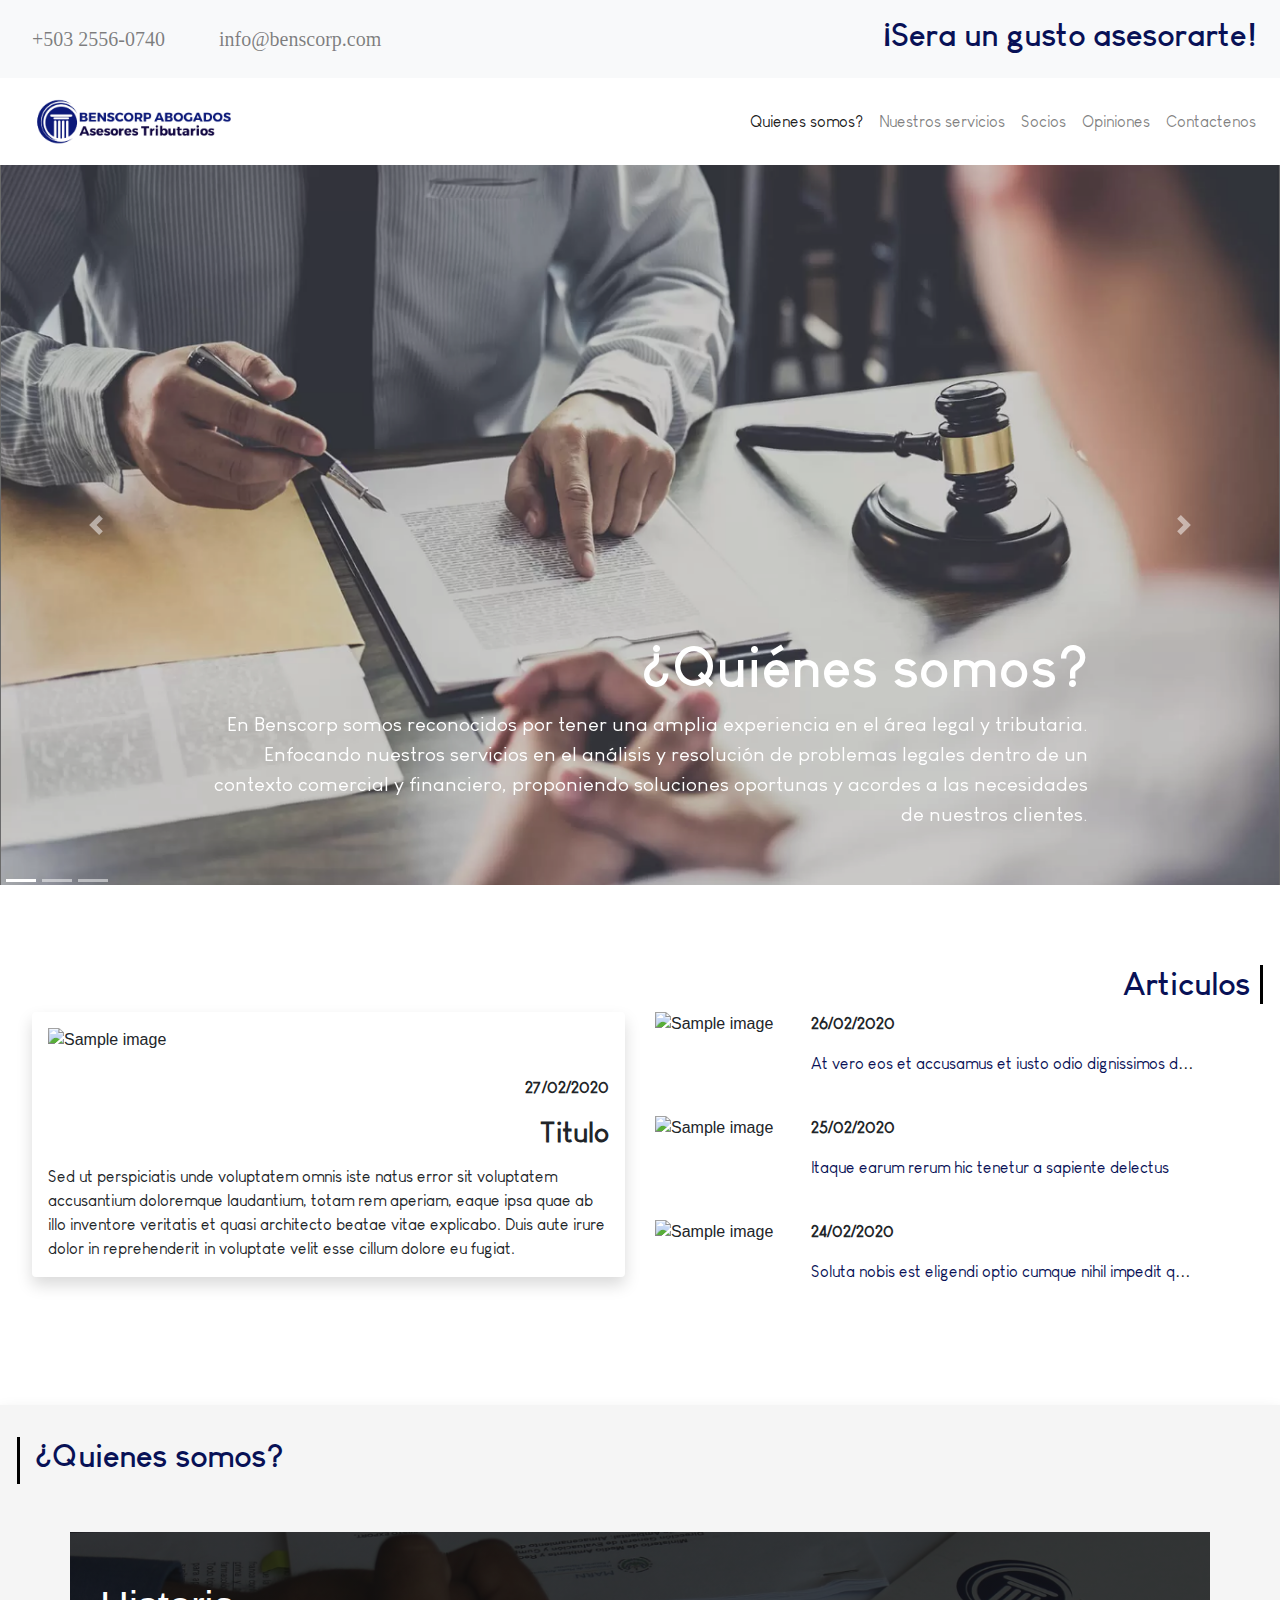
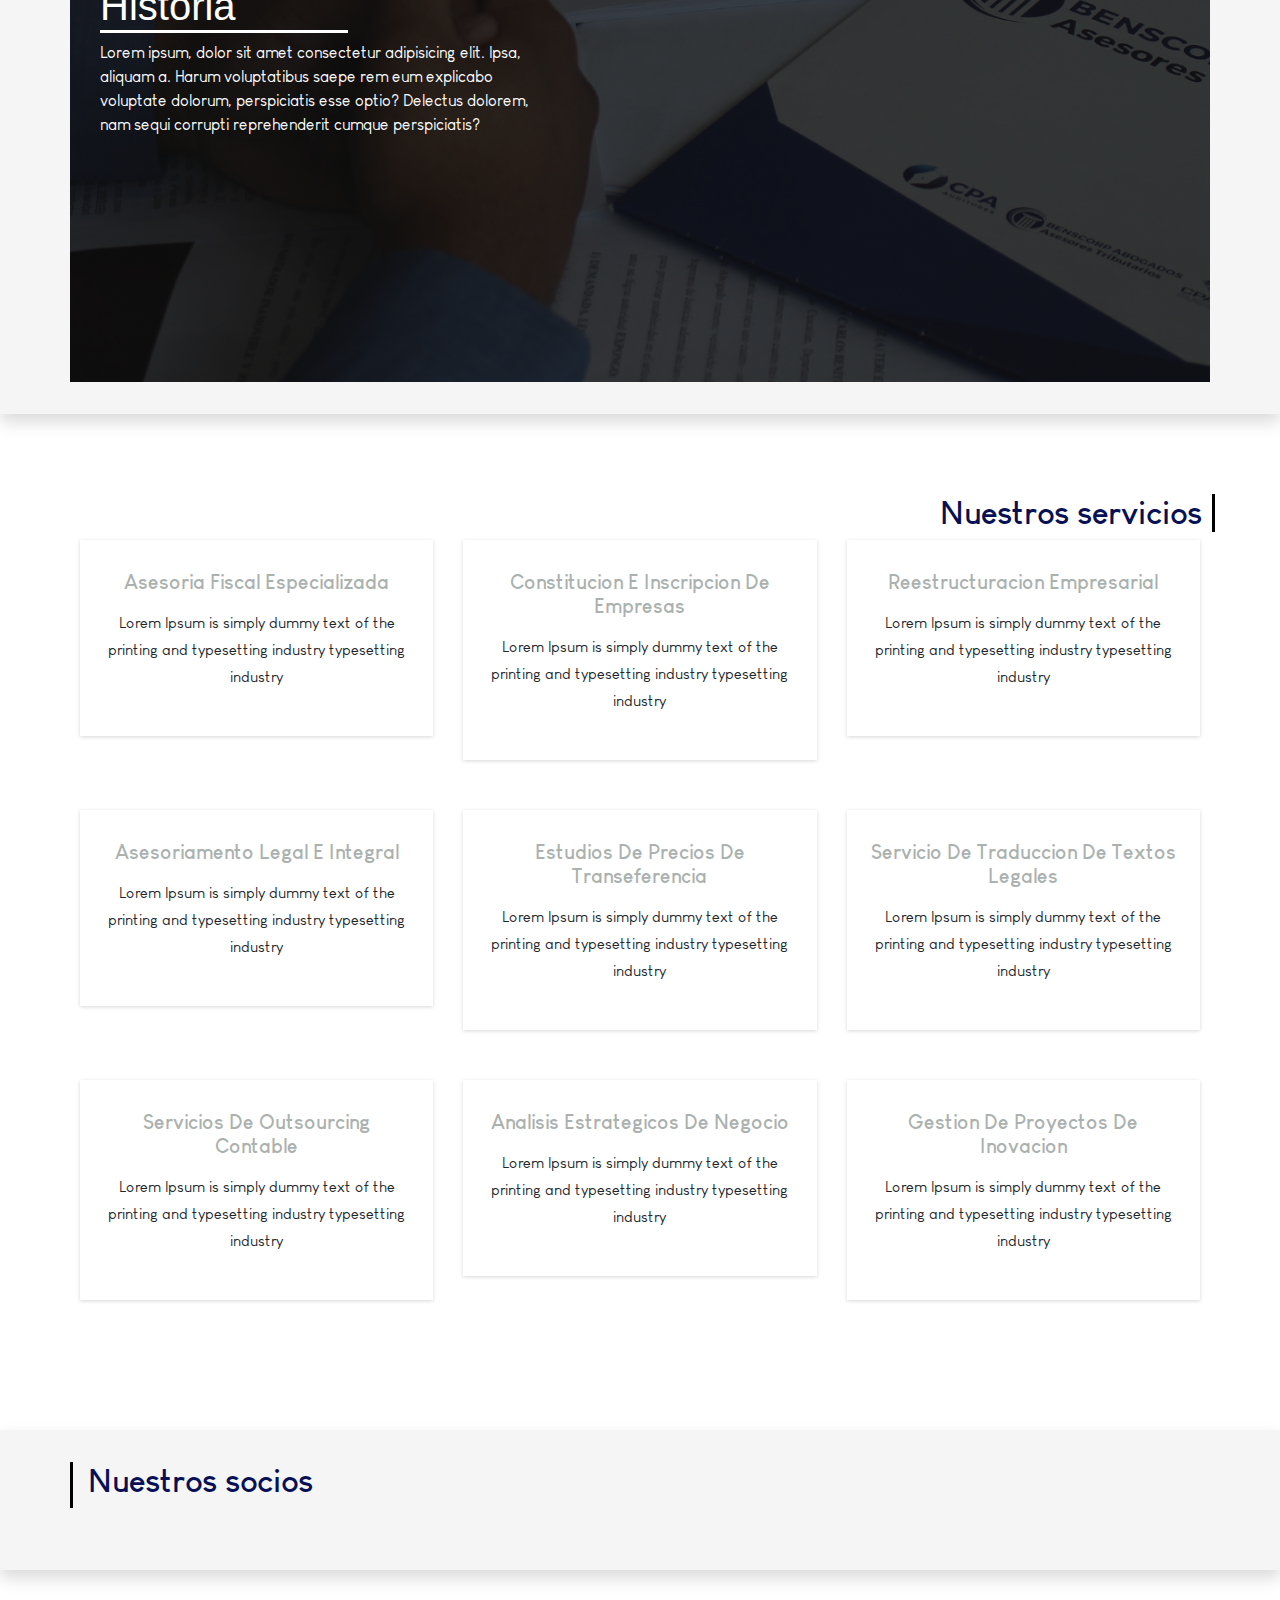
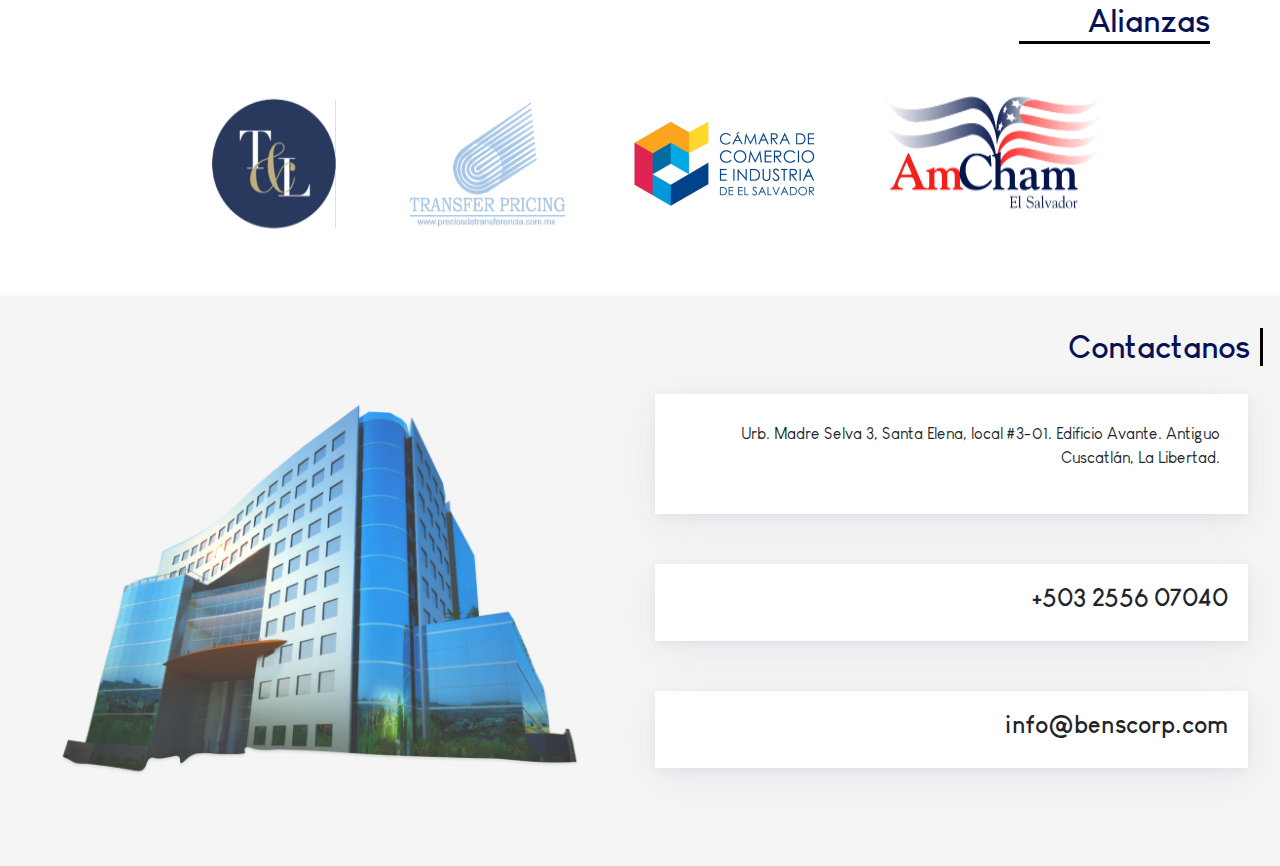
==== commit 1767344d: "Signed-off-by: Andresss21 <Andrs27999@gmail.com>" ====
--- a/propuesta.html
+++ b/propuesta.html
@@ -24,6 +24,36 @@
 </head>
 
 <body>
+
+ 
+
+
+
+<!-- Modal -->
+<div class="modal fade" id="exampleModalCenter" tabindex="-1" role="dialog" aria-labelledby="exampleModalCenterTitle" aria-hidden="true">
+  <div class="modal-dialog modal-dialog-centered" role="document">
+    <div class="modal-content">
+      <div class="modal-header">
+        <h5 class="modal-title" id="exampleModalLongTitle">Informacion</h5>
+        <button type="button" class="close" data-dismiss="modal" aria-label="Close">
+          <span aria-hidden="true">&times;</span>
+        </button>
+      </div>
+      <div class="modal-body">
+        <p>Sed ut perspiciatis unde voluptatem omnis iste natus
+          error sit voluptatem accusantium doloremque laudantium, totam rem aperiam, eaque ipsa quae ab illo
+          inventore veritatis et quasi architecto beatae vitae explicabo. Duis aute irure dolor in
+          reprehenderit in voluptate velit esse cillum dolore eu fugiat.</p>
+      </div>
+      <div class="modal-footer">
+        
+        <button type="button" data-dismiss="modal" class="btn btn-primary">Entiendo.</button>
+      </div>
+    </div>
+  </div>
+</div>
+
+
 
   <!--Navbar-->
   <nav class="navbar navbar-expand-md navbar-light bg-light">
@@ -107,9 +137,48 @@
   <!--Fin del Navbar-->
 
   <!--SLIDER-->
-  <section id="slider">
-    <!--Aqui ingresaras el mega potente slider que te vas a reventar Andres-->
-  </section>
+  <header>
+    <div id="carouselExampleIndicators" class="carousel slide" data-ride="carousel">
+      <ol class="carousel-indicators">
+        <li data-target="#carouselExampleIndicators" data-slide-to="0" class="active"></li>
+        <li data-target="#carouselExampleIndicators" data-slide-to="1"></li>
+        <li data-target="#carouselExampleIndicators" data-slide-to="2"></li>
+      </ol>
+      <div class="carousel-inner" role="listbox">
+        <!-- Slide One - Set the background image for this slide in the line below -->
+        <div class="carousel-item active" style="background-image: url('img/Imagen1.png')">
+          <div class="carousel-caption d-none d-md-block">
+            <h3 class="display-4">¿Quiénes somos?</h3>
+            <p class="lead" class="al">En Benscorp somos reconocidos por tener una amplia experiencia en el área legal y tributaria. 
+              Enfocando nuestros servicios en el análisis y resolución de problemas legales dentro de un contexto comercial 
+              y financiero, proponiendo soluciones oportunas y acordes a las necesidades de nuestros clientes.</p>
+          </div>
+        </div>
+        <!-- Slide Two - Set the background image for this slide in the line below -->
+        <div class="carousel-item" style="background-image: url('img/Imagen1.png')">
+          <div class="carousel-caption d-none d-md-block">
+            <h3 class="display-4">Titulo 2</h3>
+            <p class="lead">descripcion</p>
+          </div>
+        </div>
+        <!-- Slide Three - Set the background image for this slide in the line below -->
+        <div class="carousel-item" style="background-image: url('img/Imagen1.png">
+          <div class="carousel-caption d-none d-md-block">
+            <h3 class="display-4">Titulo 3</h3>
+            <p class="lead">descripcion</p>
+          </div>
+        </div>
+      </div>
+      <a class="carousel-control-prev" href="#carouselExampleIndicators" role="button" data-slide="prev">
+            <span class="carousel-control-prev-icon" aria-hidden="true"></span>
+            <span class="sr-only">Previous</span>
+          </a>
+      <a class="carousel-control-next" href="#carouselExampleIndicators" role="button" data-slide="next">
+            <span class="carousel-control-next-icon" aria-hidden="true"></span>
+            <span class="sr-only">Next</span>
+          </a>
+    </div>
+  </header>
 
   <!--Articulos-->
 
@@ -504,7 +573,7 @@
       <div class="owl-carousel owl-carousel1 owl-theme">
         <div>
           <div class="card text-center"><img class="card-img-top"
-              src="https://images.unsplash.com/photo-1572561300743-2dd367ed0c9a?crop=entropy&cs=tinysrgb&fit=crop&fm=jpg&h=300&ixid=eyJhcHBfaWQiOjF9&ixlib=rb-1.2.1&q=50&w=300"
+              src="img/Rectángulo 38.png"
               alt="">
             <div class="card-body">
               <h5 class="line_black">Lic. Juan Carlos Benitez Perla <br />
@@ -517,7 +586,7 @@
         </div>
         <div>
           <div class="card text-center"><img class="card-img-top"
-              src="https://images.unsplash.com/photo-1572561300743-2dd367ed0c9a?crop=entropy&cs=tinysrgb&fit=crop&fm=jpg&h=300&ixid=eyJhcHBfaWQiOjF9&ixlib=rb-1.2.1&q=50&w=300"
+              src="img/Rectángulo 40.png"
               alt="">
             <div class="card-body">
               <h5 class="line_black">Mgtr. Juan Carlos Benitez Sorto<br />
@@ -530,7 +599,7 @@
         </div>
         <div>
           <div class="card text-center"><img class="card-img-top"
-              src="https://images.unsplash.com/photo-1572561300743-2dd367ed0c9a?crop=entropy&cs=tinysrgb&fit=crop&fm=jpg&h=300&ixid=eyJhcHBfaWQiOjF9&ixlib=rb-1.2.1&q=50&w=300"
+              src="img/Rectángulo 39.png"
               alt="">
             <div class="card-body">
               <h5 class="line_black">Mgtr. Rodrigo José Benitez Sorto<br />
@@ -578,68 +647,76 @@
       <h2 class="letter_responsive_contact line_black_reverse text-right">Contactanos</h2>
     </div>
 
-
-    <div class="row justify-content-end">
+    <div class="row">
       <div class="col-xl-6 col-md-12">
-        <div class="card">
-          <div class="card-content">
-            <div class="card-body cleartfix">
-              <div class="media align-items-stretch">
-                <div class="align-self-center">
-                  <i class="fas fa-map-marker-alt fa-2x"></i>
-                </div>
-                <div class="media-body"></div>
-                <div class="right p-2">
-                  <p>Urb. Madre selva 3, Santa Elena, locla#3-01. Edificio Avante.
-                    Antiguo Cuscataln, La libertad
-                  </p>
-                </div>
-              </div>
-            </div>
-          </div>
-        </div>
-      </div>
-    </div>
-
-    <div class="row justify-content-end">
+        <img src="img/avante.png" class="rounded float-left" alt="...">
+      </div>
       <div class="col-xl-6 col-md-12">
-        <div class="card">
-          <div class="card-content">
-            <div class="card-body cleartfix">
-              <div class="media align-items-stretch">
-                <div class="align-self-center">
-                  <i class="fas fa-phone fa-2x"></i>
-                </div>
-                <div class="media-body"></div>
-                <div class="align-self-center">
-                  <h4>+503 2556 07040</h4>
-                </div>
-              </div>
-            </div>
-          </div>
-        </div>
-      </div>
-    </div>
-
-    <div class="row justify-content-end">
-      <div class="col-xl-6 col-md-12">
-        <div class="card">
-          <div class="card-content">
-            <div class="card-body cleartfix">
-              <div class="media align-items-stretch">
-                <div class="align-self-center">
-                  <i class="fas fa-envelope fa-2x"></i>
-                </div>
-                <div class="media-body"></div>
-                <div class="align-self-center">
-                  <h4>info@benscorp.com</h4>
-                </div>
-              </div>
-            </div>
-          </div>
-        </div>
-      </div>
-    </div>
+
+        <div class="row justify-content-end">
+          <div class="col">
+            <div class="card">
+              <div class="card-content">
+                <div class="card-body cleartfix">
+                  <div class="media align-items-stretch">
+                    <div class="align-self-center">
+                      <i class="fas fa-map-marker-alt fa-2x"></i>
+                    </div>
+                    <div class="media-body"></div>
+                    <div class="right p-2">
+                      <p>Urb. Madre Selva 3, Santa Elena, local #3-01. Edificio Avante. 
+                        Antiguo Cuscatlán, La Libertad.
+                      </p>
+                    </div>
+                  </div>
+                </div>
+              </div>
+            </div>
+          </div>
+        </div>
+    
+        <div class="row justify-content-end">
+          <div class="col">
+            <div class="card">
+              <div class="card-content">
+                <div class="card-body cleartfix">
+                  <div class="media align-items-stretch">
+                    <div class="align-self-center">
+                      <i class="fas fa-phone fa-2x"></i>
+                    </div>
+                    <div class="media-body"></div>
+                    <div class="align-self-center">
+                      <h4>+503 2556 07040</h4>
+                    </div>
+                  </div>
+                </div>
+              </div>
+            </div>
+          </div>
+        </div>
+    
+        <div class="row justify-content-end">
+          <div class="col">
+            <div class="card">
+              <div class="card-content">
+                <div class="card-body cleartfix">
+                  <div class="media align-items-stretch">
+                    <div class="align-self-center">
+                      <i class="fas fa-envelope fa-2x"></i>
+                    </div>
+                    <div class="media-body"></div>
+                    <div class="align-self-center">
+                      <h4>info@benscorp.com</h4>
+                    </div>
+                  </div>
+                </div>
+              </div>
+            </div>
+          </div>
+        </div>
+      </div>
+    </div>
+    
   </section>
   <!--Fin contactanos-->
 
@@ -648,7 +725,7 @@
   <script src="https://code.jquery.com/jquery-3.5.1.slim.min.js"
     integrity="sha384-DfXdz2htPH0lsSSs5nCTpuj/zy4C+OGpamoFVy38MVBnE+IbbVYUew+OrCXaRkfj"
     crossorigin="anonymous"></script>
-  <script src="js/bootstrap.bundle.min.js"></script>
+     <script src="js/bootstrap.bundle.min.js"></script>
   <script src="https://cdnjs.cloudflare.com/ajax/libs/OwlCarousel2/2.3.4/owl.carousel.min.js"></script>
   <script src="js/index.js"></script>
 
--- a/css/style.css
+++ b/css/style.css
@@ -1,5 +1,15 @@
 body{
   background-color: #fff;
+}
+
+@font-face{
+  font-family: 'Louis George Cafe Bold';
+  src: url('../font/Louis George Cafe Bold.ttf');
+}
+
+@font-face{
+  font-family: 'Louis George Cafe';
+  src: url('../font/Louis George Cafe.ttf');
 }
 
 .carousel-indicators{
@@ -14,12 +24,7 @@
     height: auto;
     display: block;
   }
-  
-  h3 {
-    text-align: center;
-    font-weight: 400;
-    margin-bottom: 0;
-  }
+
   
   .gtco-testimonials {
     position: relative;
@@ -52,14 +57,14 @@
     border-radius: 50%;
     display: block;
     background: #fff;
-    border: 2px solid #01b0f8;
+    border: 2px solid #081156;
     margin: 0 5px;
   }
   .gtco-testimonials .owl-dots .active {
     box-shadow: none;
   }
   .gtco-testimonials .owl-dots .active span {
-    background: #01b0f8;
+    background: #081156;
     box-shadow: none;
     height: 12px;
     width: 12px;
@@ -81,7 +86,7 @@
     height: 100px;
   }
   .gtco-testimonials .card h5 {
-    color: #01b0f8;
+    color: #081156;
     font-size: 21px;
     line-height: 1.3;
   }
@@ -140,6 +145,7 @@
 
   h3{
     text-align: right;
+    font-family: 'Louis George Cafe Bold';
   }
 
   .card{
@@ -224,7 +230,7 @@
   }
 
   .bg-overlay {
-    background: linear-gradient(rgba(0,0,0,.7), rgba(0,0,0,.7)), url("https://images.pexels.com/photos/1595385/pexels-photo-1595385.jpeg?auto=compress&cs=tinysrgb&dpr=2&h=650&w=940");
+    background: linear-gradient(rgba(0,0,0,.7), rgba(0,0,0,.7)), url("../img/slide-2.png");
     background-repeat: no-repeat;
     background-size: cover;
     background-position: center center;
@@ -244,7 +250,7 @@
 }
 
 .shadow {
-  background-color:#F2F8F8;
+  background-color:#F5F5F5;
 }
 
 .line_buttom{
@@ -287,14 +293,15 @@
 }
 
 a{
-  color: #252d6e;
+  color: #081156;
 }
 
 .bg-primary{
-  background-color: #252d6e !important;
+  background-color: #081156 !important;
 } 
 h2{
-  color: #252d6e;
+  color: #081156;
+  font-family: 'Louis George Cafe Bold' !important;
 }
 
 /* pruebas */
@@ -313,7 +320,7 @@
 	text-transform: capitalize;
 	position: relative;
 	padding-bottom: 20px;
-	display: inline-block
+  display: inline-block
 }
 .section-title h4:before {
 	position: absolute;
@@ -405,4 +412,26 @@
 
 .img_responsive{
   width: 100%;
+}
+
+.carousel-item {
+  height: 80vh;
+  min-height: 350px;
+  background: no-repeat center center scroll;
+  -webkit-background-size: cover;
+  -moz-background-size: cover;
+  -o-background-size: cover;
+  background-size: cover;
+}
+
+.lead{
+  text-align: right;
+}
+
+p, a{
+  font-family: 'Louis George Cafe';
+}
+
+h4{
+  font-family: 'Louis George Cafe Bold';
 }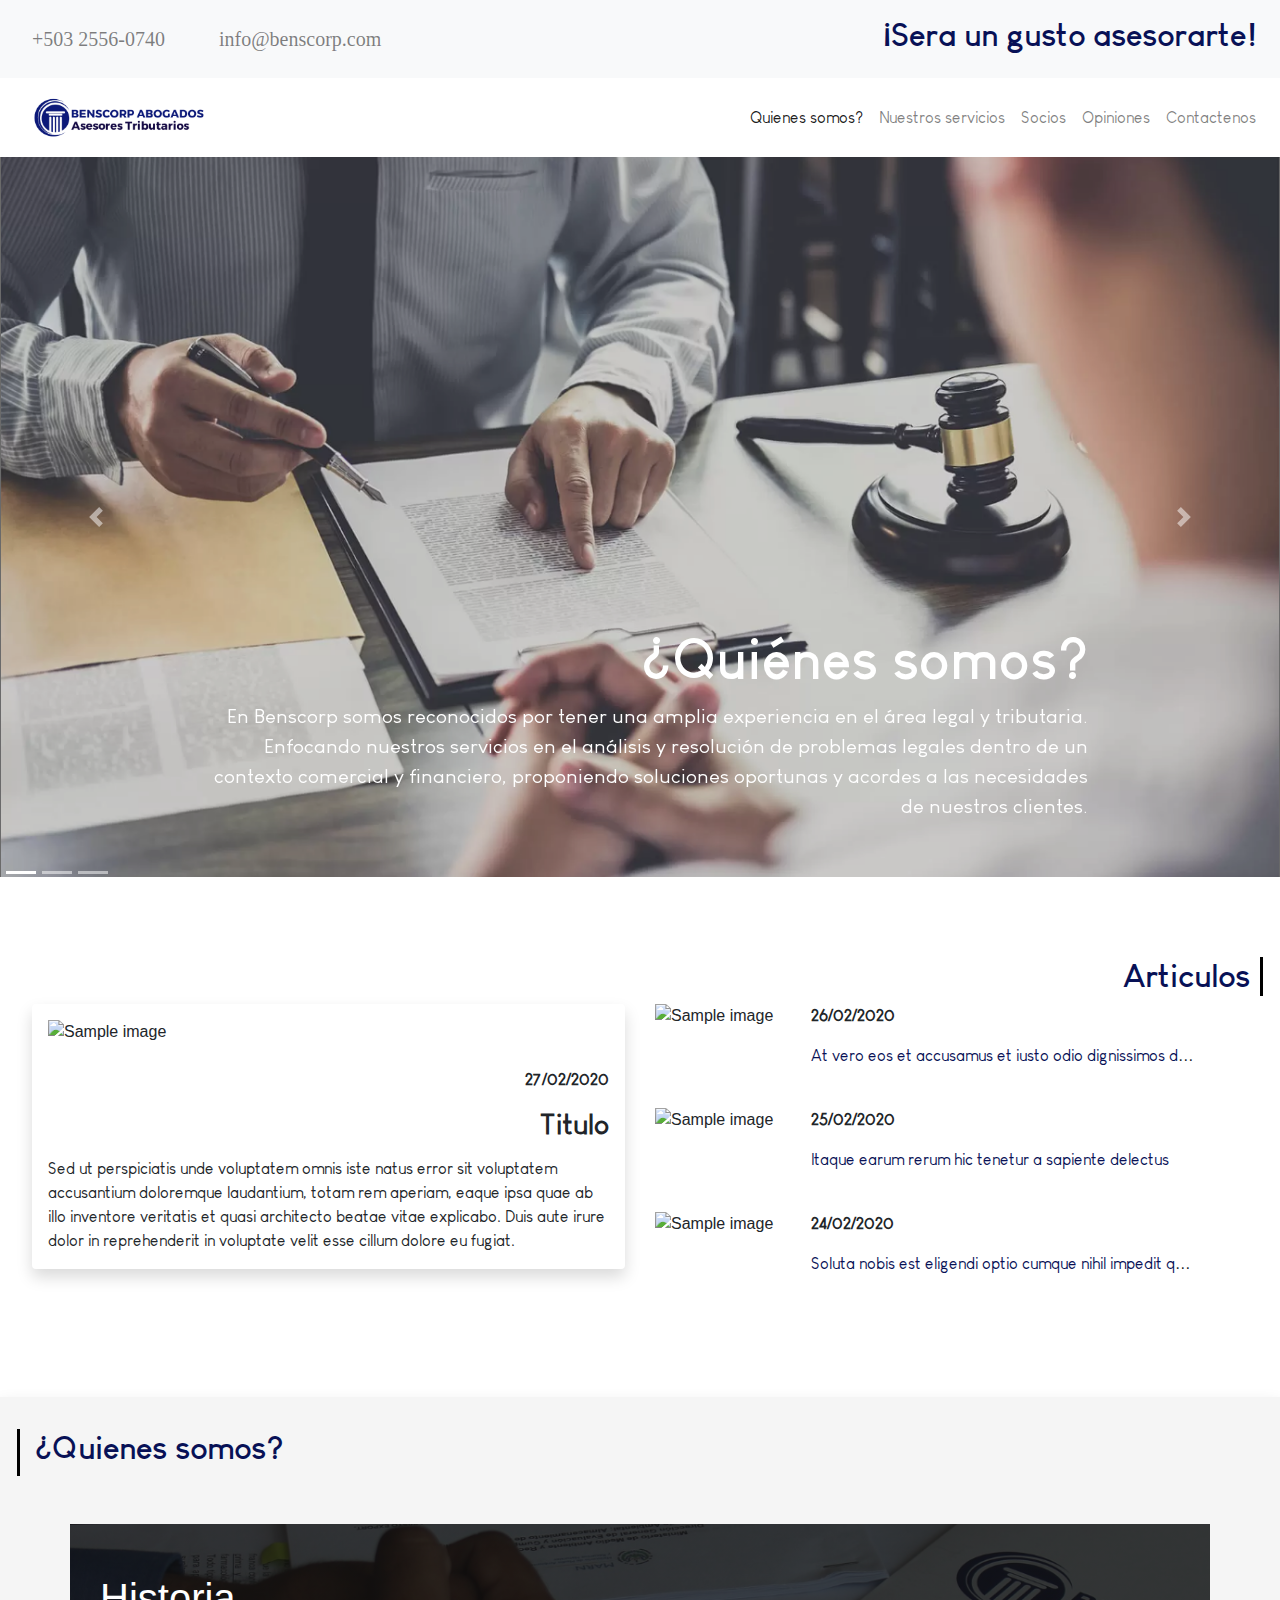
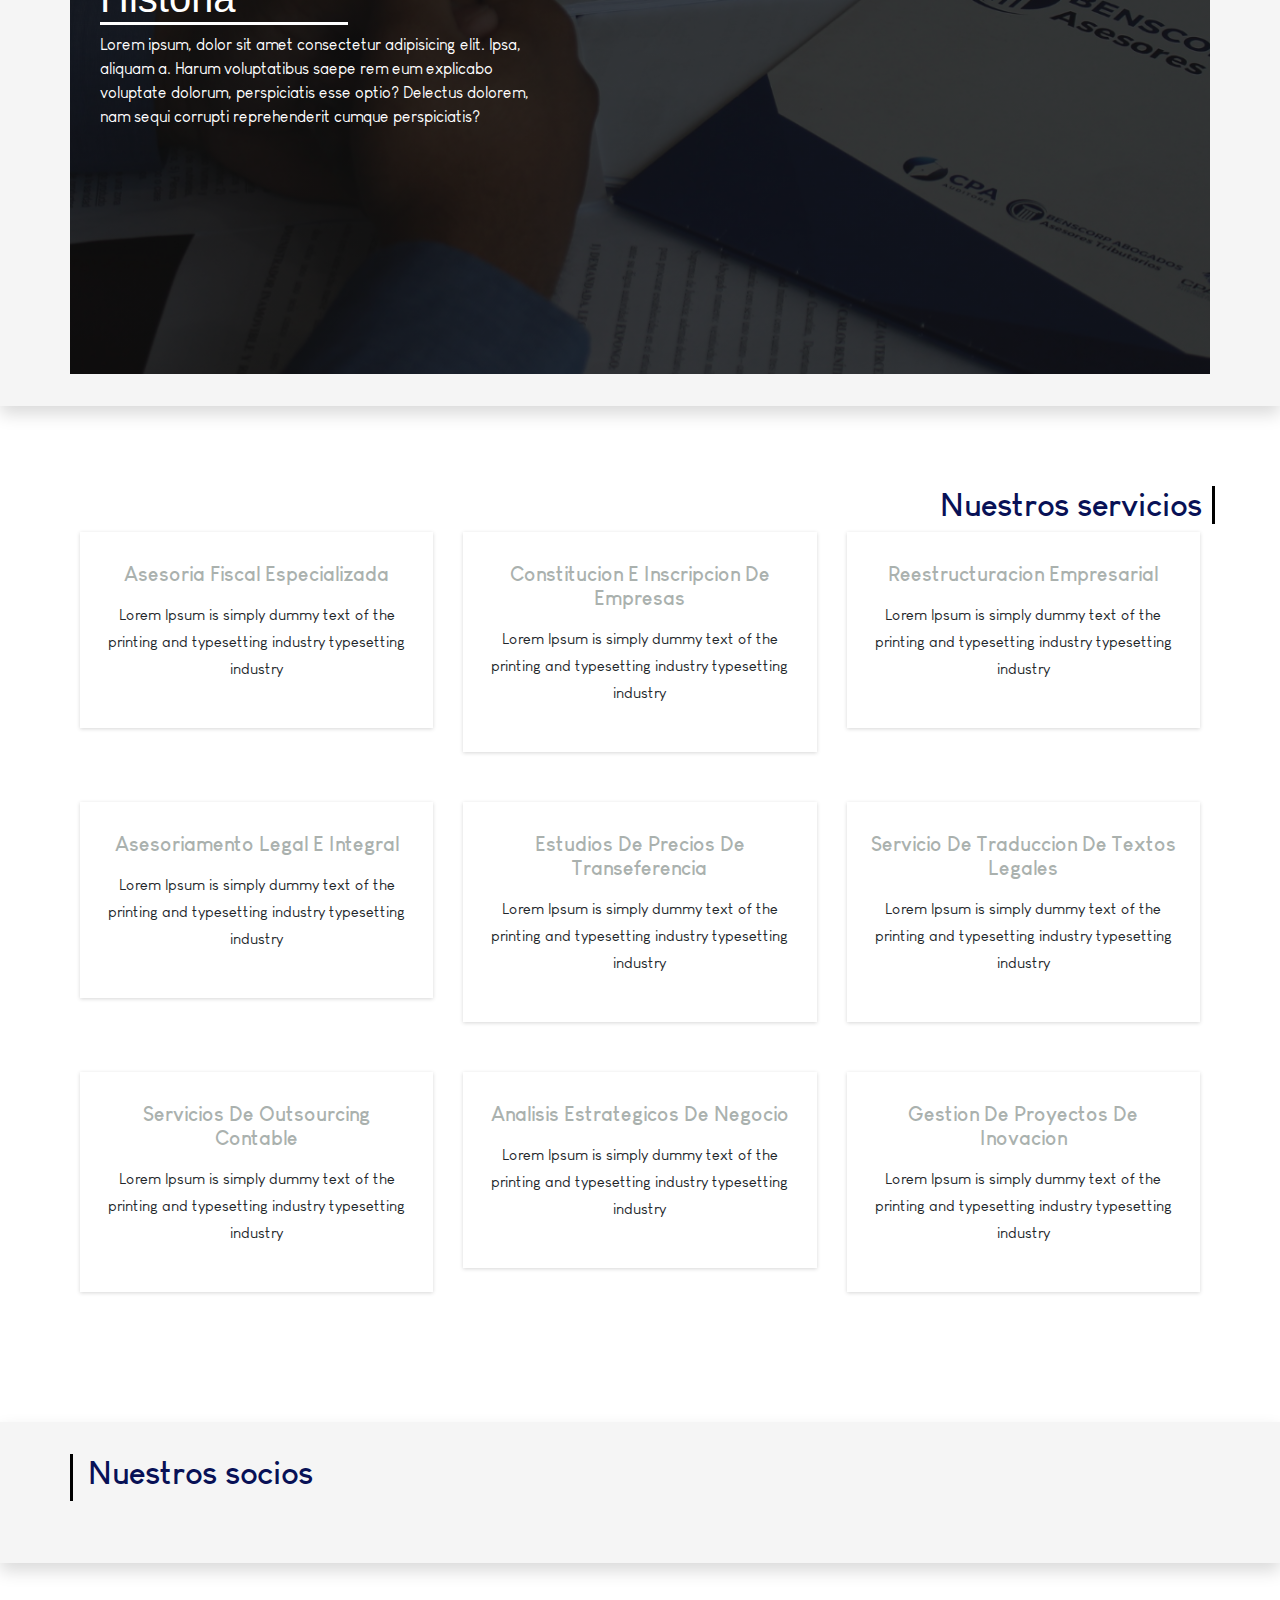
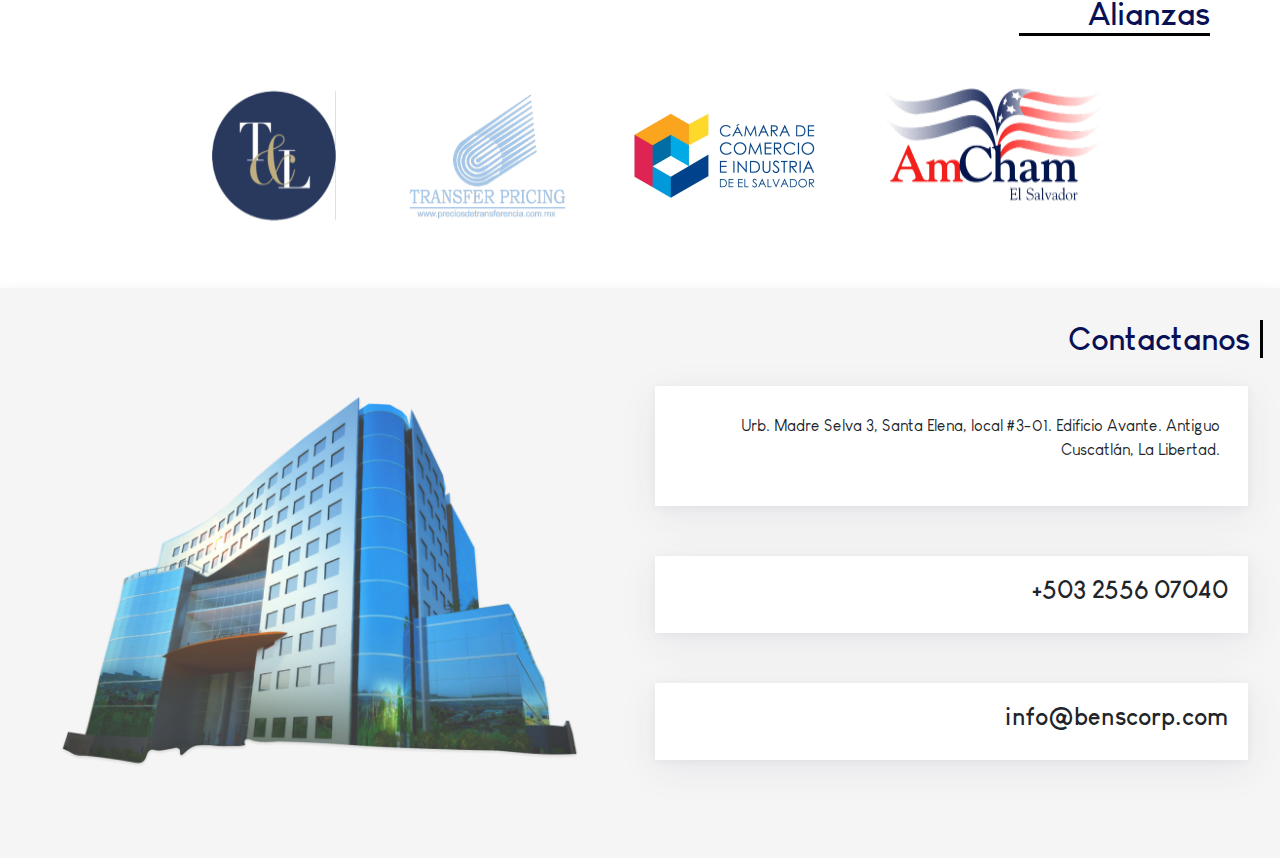
==== commit 0010b882: "Signed-off-by: Andresss21 <Andrs27999@gmail.com>" ====
--- a/propuesta.html
+++ b/propuesta.html
@@ -24,10 +24,6 @@
 </head>
 
 <body>
-
- 
-
-
 
 <!-- Modal -->
 <div class="modal fade" id="exampleModalCenter" tabindex="-1" role="dialog" aria-labelledby="exampleModalCenterTitle" aria-hidden="true">
@@ -52,8 +48,44 @@
     </div>
   </div>
 </div>
-
-
+<!--fin modal-->
+
+<!--modal contacto-->
+
+<div class="modal fade bd-example-modal-lg" tabindex="-1" role="dialog" aria-labelledby="myLargeModalLabel" aria-hidden="true" id="contactmodal">
+  <div class="modal-dialog modal-lg">
+    <div class="modal-content">
+      <div class="modal-body">
+        <form method="post">
+          <h3>Drop Us a Message</h3>
+          <div class="row">
+            <div class="col-md-6">
+                <div class="form-group">
+                    <input type="text" name="txtName" class="form-control" placeholder="Your Name *" value="" />
+                </div>
+                <div class="form-group">
+                    <input type="text" name="txtEmail" class="form-control" placeholder="Your Email *" value="" />
+                </div>
+                <div class="form-group">
+                    <input type="text" name="txtPhone" class="form-control" placeholder="Your Phone Number *" value="" />
+                </div>
+                <div class="form-group">
+                    <input type="submit" name="btnSubmit" class="btnContact" value="Send Message" />
+                </div>
+            </div>
+            <div class="col-md-6">
+              <div class="form-group">
+                  <textarea name="txtMsg" class="form-control" placeholder="Your Message *" style="width: 100%; height: 150px;"></textarea>
+              </div>
+            </div>
+          </div>
+        </form>
+      </div>
+    </div>
+  </div>
+</div>
+
+<!--fin modal contacto-->
 
   <!--Navbar-->
   <nav class="navbar navbar-expand-md navbar-light bg-light">
@@ -97,7 +129,7 @@
       <ul class="navbar-nav ml-auto">
         <li class="nav-item">
           <a class="nav-link" href="#">
-            <h2 class="text-right">¡Sera un gusto asesorarte!</h2>
+            <h2 class="text-right" data-toggle="modal" data-target="#contactmodal">¡Sera un gusto asesorarte!</h2>
           </a>
         </li>
       </ul>
@@ -108,7 +140,7 @@
 
   <!--Navbar-->
   <nav class="navbar navbar-expand-sm navbar-light sticky-top">
-    <a class="navbar-brand" href="#"><img src="img/logo.png" class="img-fluid" width="295"></a>
+    <a class="navbar-brand" href="#"><img class='img_resposive' src="img/logo.png"></a>
     <button class="navbar-toggler" type="button" data-toggle="collapse" data-target="#navbar-index"
       aria-controls="navbar-index" aria-expanded="false" aria-label="Toggle navigation">
       <span class="navbar-toggler-icon"></span>
--- a/css/style.css
+++ b/css/style.css
@@ -200,6 +200,9 @@
     .letter_responsive_servicio {
       font-size: 2rem;
       padding-right: 10px;
+    }
+    .img_resposive{
+      width: 250px !important;
     }
     
   }
@@ -434,4 +437,35 @@
 
 h4{
   font-family: 'Louis George Cafe Bold';
-}+}
+
+.contact-form{
+  background: #fff;
+  margin-top: 10%;
+  margin-bottom: 5%;
+  width: 70%;
+}
+.contact-form .form-control{
+  border-radius:1rem;
+}
+.contact-image{
+  text-align: center;
+}
+.contact-image img{
+  border-radius: 6rem;
+  width: 11%;
+  margin-top: -3%;
+  transform: rotate(29deg);
+}
+.contact-form form{
+  padding: 14%;
+}
+.contact-form form .row{
+  margin-bottom: -7%;
+}
+.contact-form h3{
+  margin-bottom: 8%;
+  margin-top: -10%;
+  text-align: center;
+  color: #0062cc;
+}
